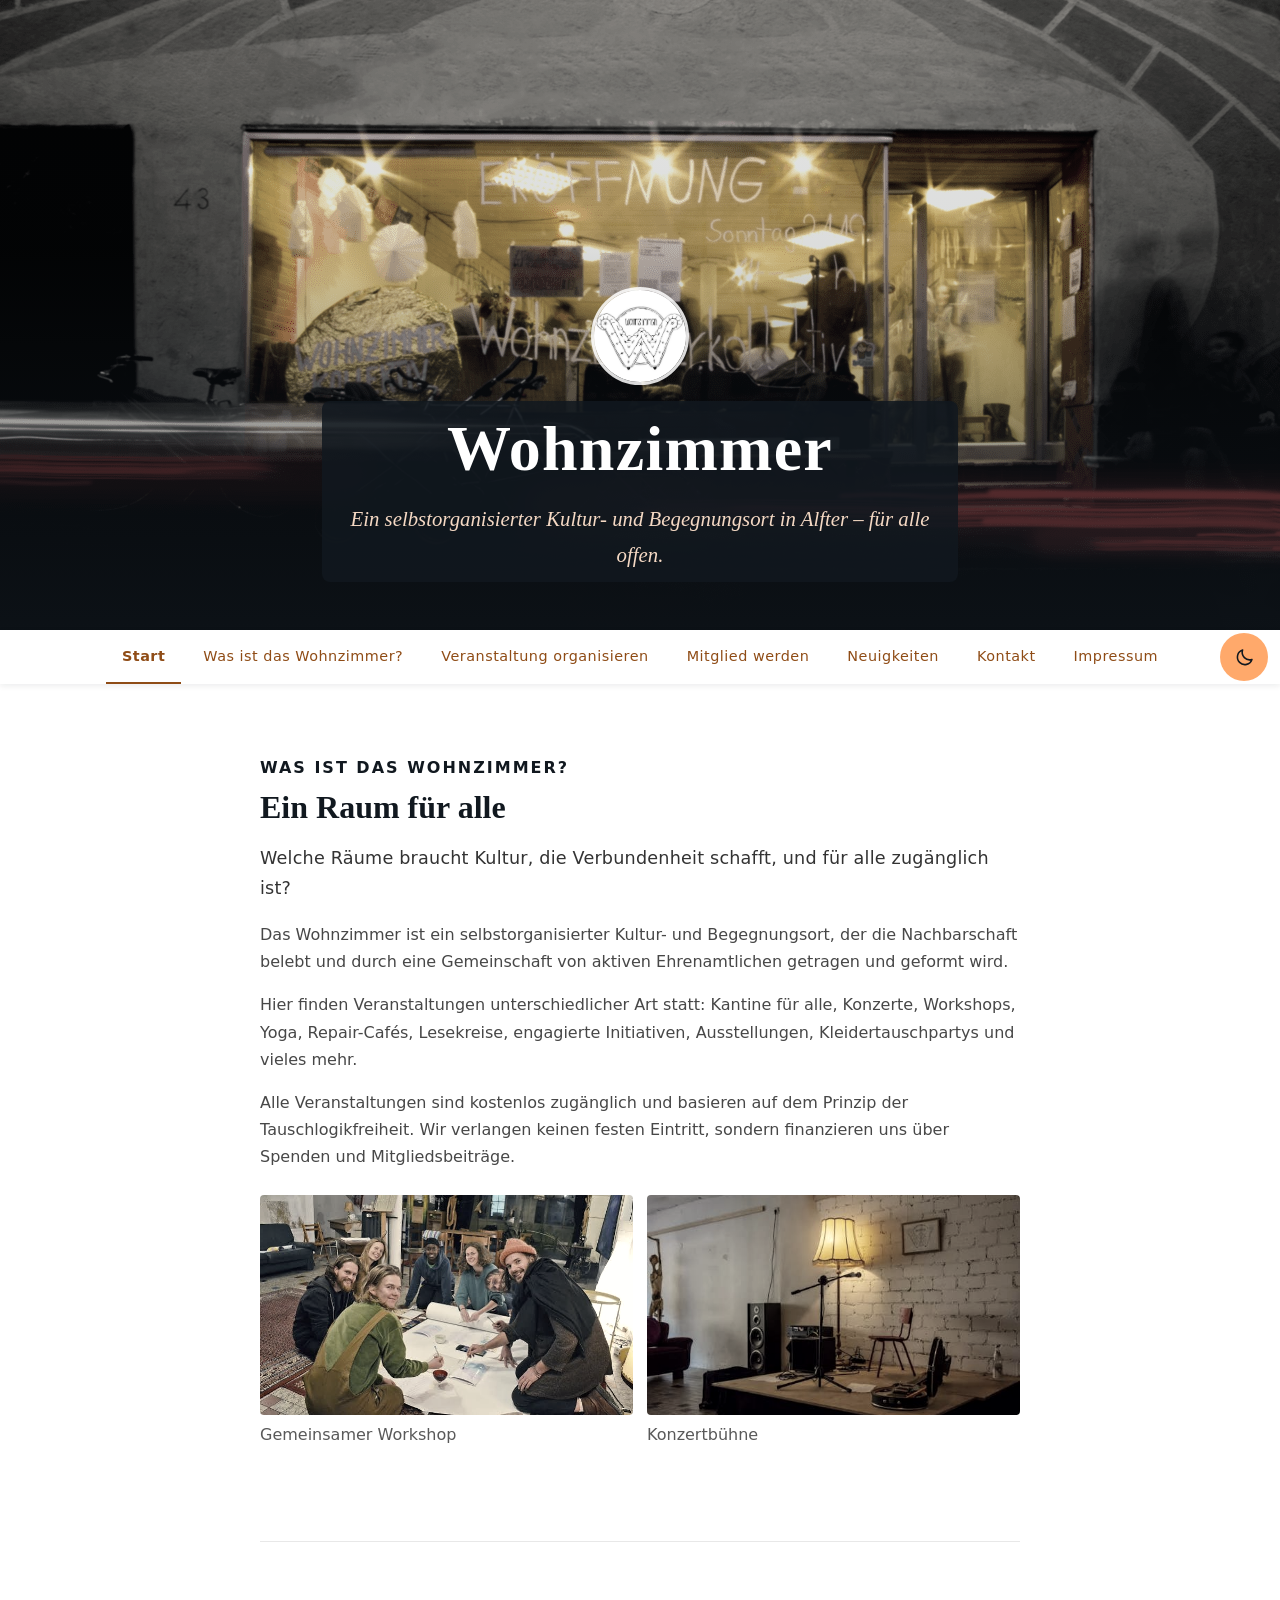
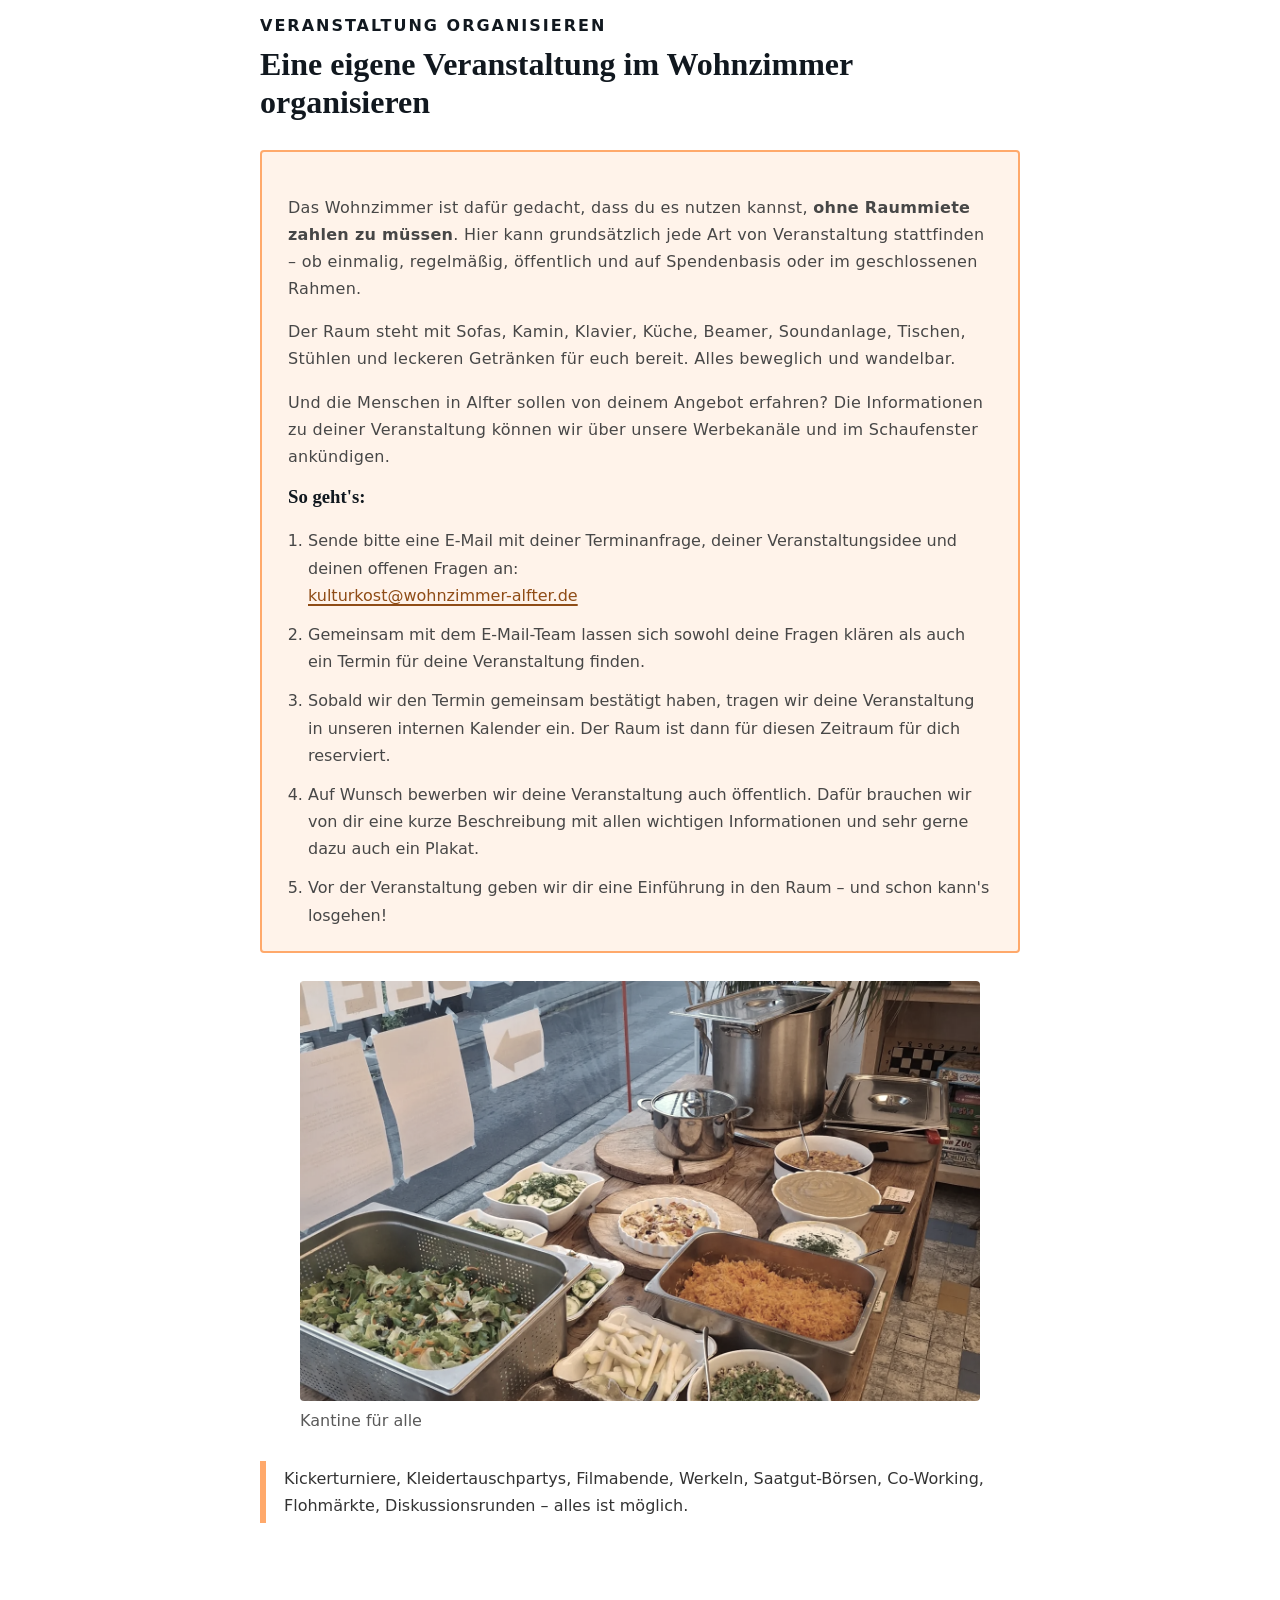
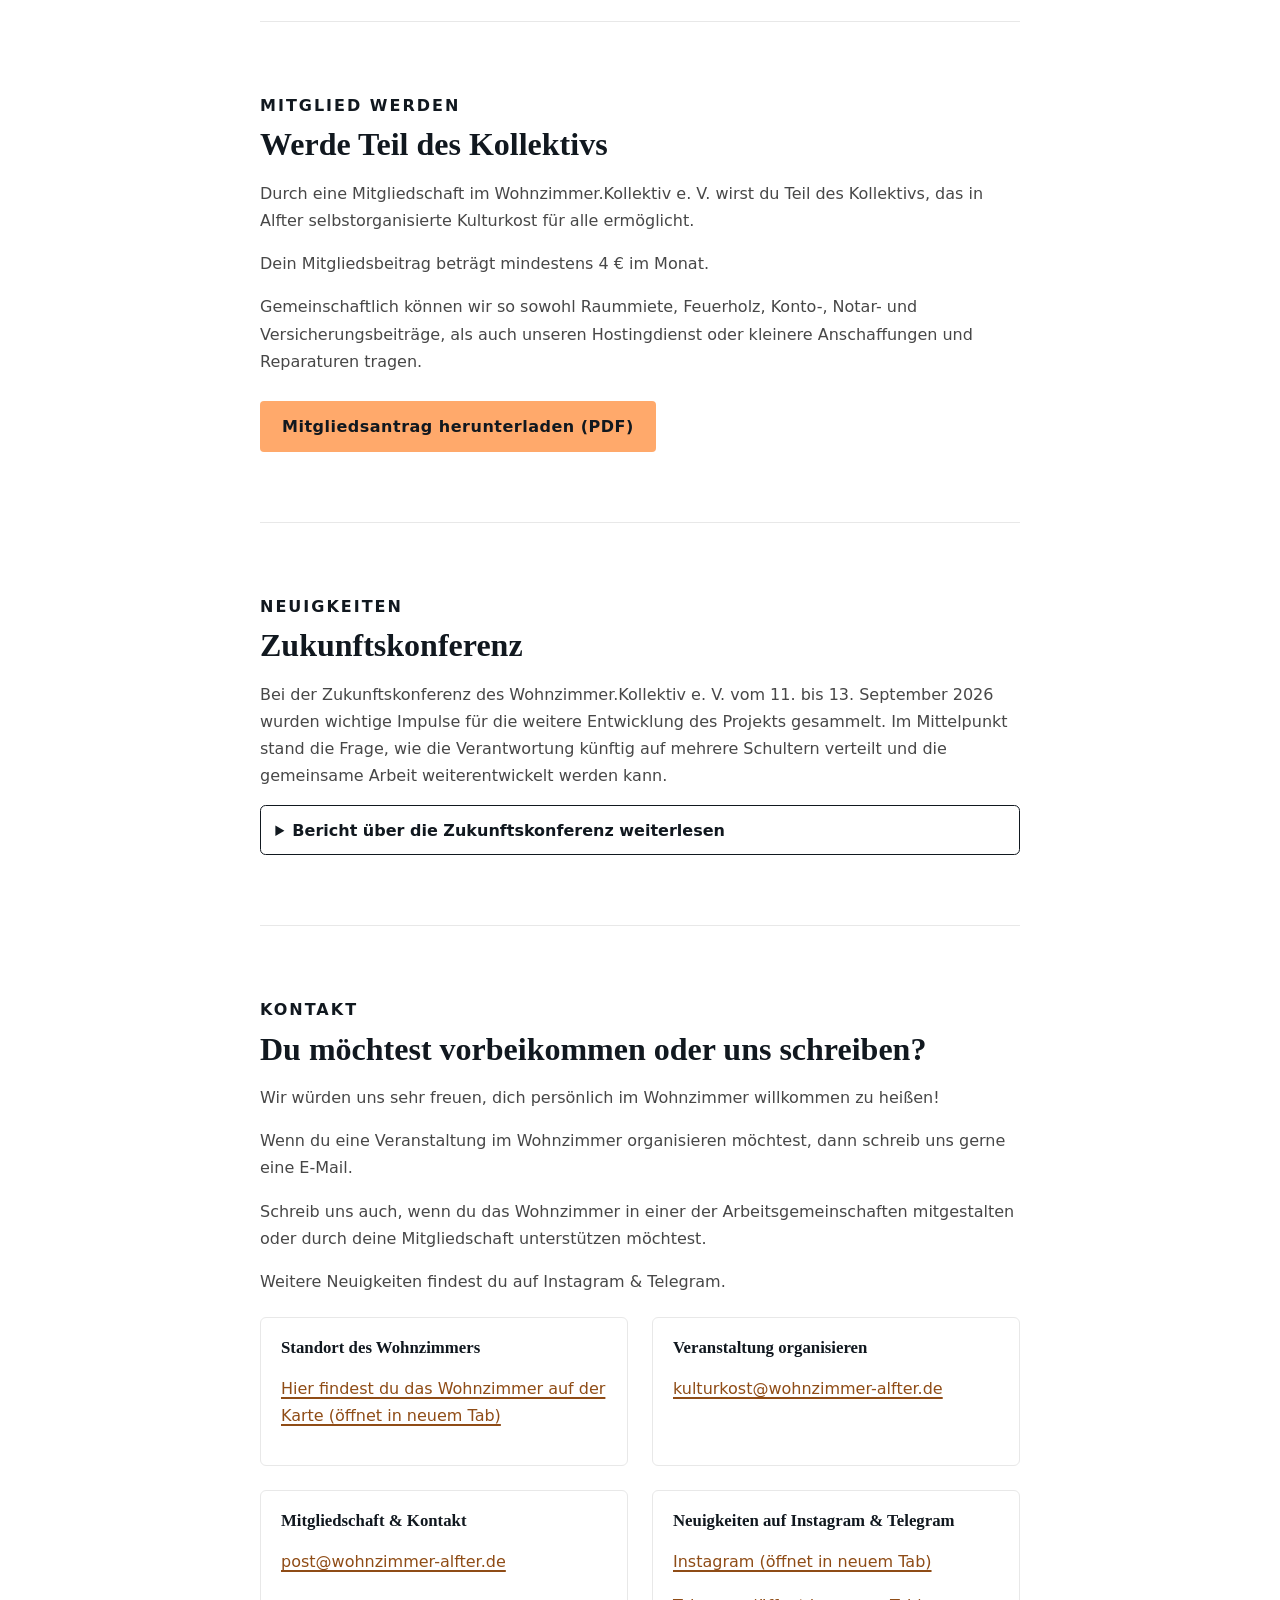
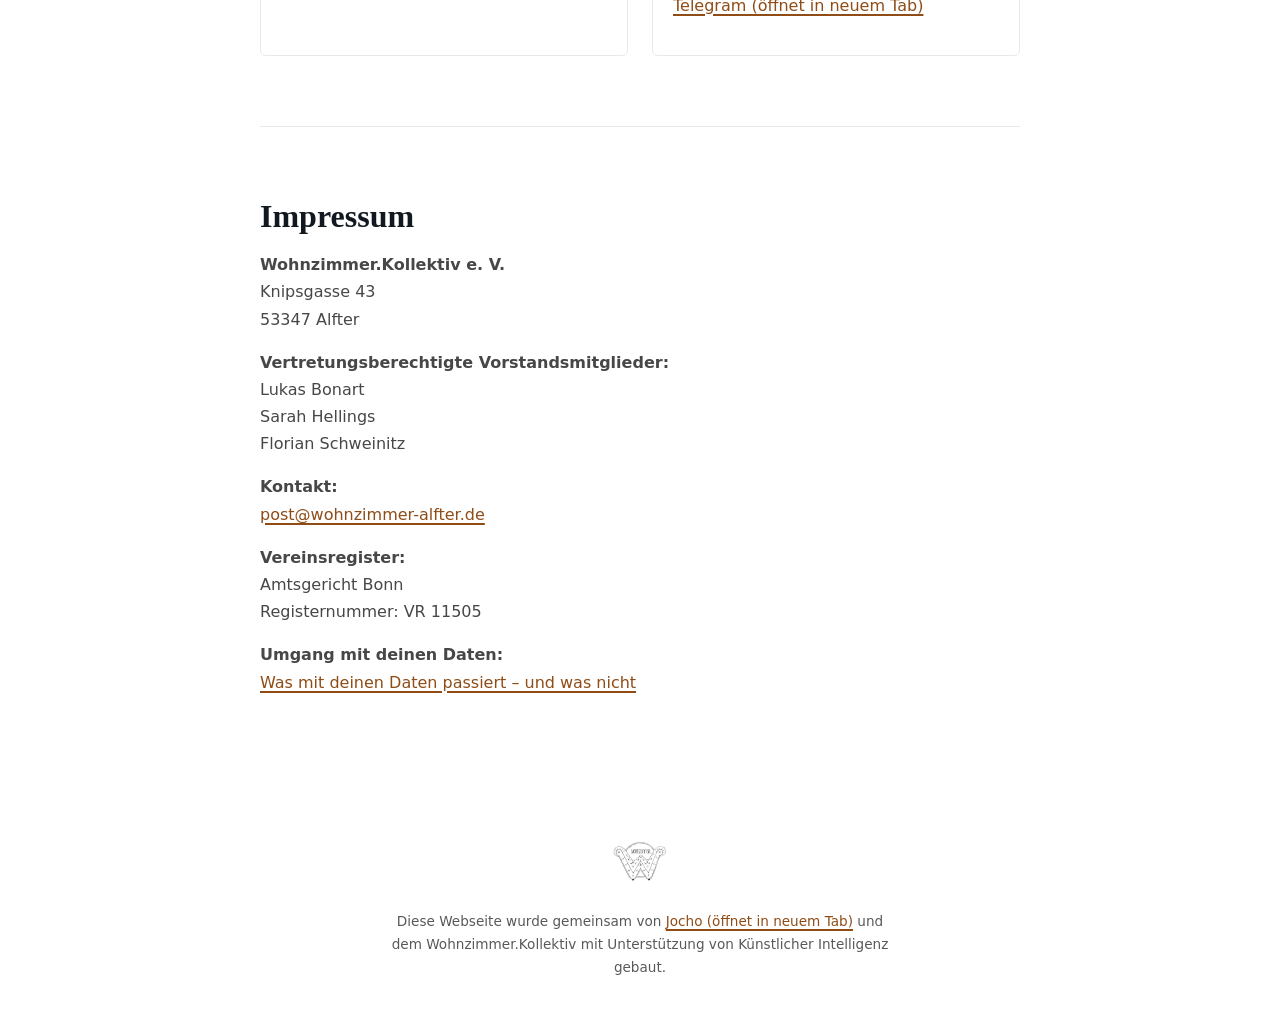
==== index.html @ 2277b7b3 "docs(web): Impressum-Linktext zur Datenseite gekürzt" ====
<!DOCTYPE html>
<html lang="de">
<head>
<meta charset="UTF-8">
<meta name="viewport" content="width=device-width, initial-scale=1.0">
<meta name="color-scheme" content="light dark">
<script>document.documentElement.classList.add("js");</script>
<script>
(function () {
  try {
    var theme = sessionStorage.getItem("theme");
    if (theme === "light" || theme === "dark") {
      document.documentElement.setAttribute("data-theme", theme);
    }
  } catch (e) {
    /* Ohne Speicherzugriff gilt das Systemtheme, wie bisher. */
  }
})();
</script>
<meta name="referrer" content="no-referrer">
<meta name="description" content="Wohnzimmer Alfter – ein selbstorganisierter Kultur- und Begegnungsort für alle.">
<title>Wohnzimmer Alfter</title>

<link rel="stylesheet" href="assets/style.css">

<link
  rel="icon"
  type="image/jpeg"
  href="assets/wohnzimmer-logo.jpg"
>
</head>

<body>

<a class="skip-link" href="#inhalt">Zum Inhalt springen</a>

<header class="hero" id="start">
<img src="assets/wohnzimmer-eingang.png" alt="Der Eingang des Wohnzimmers in Alfter" fetchpriority="high">
<div class="veil"></div>
<div class="inner">
<img class="logo" src="assets/wohnzimmer-logo.jpg" alt="Wohnzimmer Logo" width="447" height="447">
<div class="hero-copy">
  <h1>Wohnzimmer</h1>
  <p class="tag">Ein selbstorganisierter Kultur- und Begegnungsort in Alfter – für alle offen.</p>
</div>
</div>
</header>

<nav aria-label="Navigation">
  <button
    class="nav-toggle"
    type="button"
    popovertarget="nav-list"
    popovertargetaction="toggle"
    aria-expanded="false"
    aria-controls="nav-list"
    aria-label="Menü öffnen"
  >
    <span class="bar"></span>
    <span class="bar"></span>
    <span class="bar"></span>
  </button>

<ul id="nav-list" popover>
  <li><a class="nav" href="#start">Start</a></li>
  <li><a class="nav" href="#wohnzimmer">Was ist das Wohnzimmer?</a></li>
  <li><a class="nav" href="#veranstaltung-organisieren">Veranstaltung organisieren</a></li>
  <li><a class="nav" href="#mitglied">Mitglied werden</a></li>
  <li><a class="nav" href="#neuigkeiten">Neuigkeiten</a></li>
  <li><a class="nav" href="#kontakt">Kontakt</a></li>
  <li><a class="nav" href="#impressum">Impressum</a></li>
</ul>

<button
  class="theme-toggle"
  type="button"
  aria-label="Farbschema wechseln"
  title="Farbschema wechseln"
>
  <svg class="theme-icon theme-icon-sun" viewBox="0 0 24 24" aria-hidden="true">
    <circle cx="12" cy="12" r="4"></circle>
    <path d="M12 2v2m0 16v2M4.93 4.93l1.42 1.42m11.3 11.3 1.42 1.42M2 12h2m16 0h2M4.93 19.07l1.42-1.42m11.3-11.3 1.42-1.42"></path>
  </svg>
  <svg class="theme-icon theme-icon-moon" viewBox="0 0 24 24" aria-hidden="true">
    <path d="M20.5 14.2A8.5 8.5 0 0 1 9.8 3.5 8.5 8.5 0 1 0 20.5 14.2Z"></path>
  </svg>
</button>
</nav>

<main id="inhalt" tabindex="-1">

<section id="wohnzimmer">
<p class="kicker">Was ist das Wohnzimmer?</p>
<h2>Ein Raum für alle</h2>
<p class="lede">Welche Räume braucht Kultur, die Verbundenheit schafft, und für alle zugänglich ist?</p>
<p>Das Wohnzimmer ist ein selbstorganisierter Kultur- und Begegnungsort, der die Nachbarschaft belebt und durch eine Gemeinschaft von aktiven Ehrenamtlichen getragen und geformt wird.</p>
<p>Hier finden Veranstaltungen unterschiedlicher Art statt: Kantine für alle, Konzerte, Workshops, Yoga, Repair-Cafés, Lesekreise, engagierte Initiativen, Ausstellungen, Kleidertauschpartys und vieles mehr.</p>
<p>Alle Veranstaltungen sind kostenlos zugänglich und basieren auf dem Prinzip der Tauschlogikfreiheit. Wir verlangen keinen festen Eintritt, sondern finanzieren uns über Spenden und Mitgliedsbeiträge.</p>

<div class="gallery">
<figure><img src="assets/wohnzimmer-gemeinsamer-workshop.jpg" alt="Gemeinsamer Workshop im Wohnzimmer" loading="lazy" width="738" height="414"><figcaption>Gemeinsamer Workshop</figcaption></figure>
<figure><img src="assets/wohnzimmer-konzertbuehne.jpg" alt="Konzertbühne im Wohnzimmer" loading="lazy" width="539" height="371"><figcaption>Konzertbühne</figcaption></figure>
</div>
</section>

<section id="veranstaltung-organisieren">
  <p class="kicker">Veranstaltung organisieren</p>
  <h2>Eine eigene Veranstaltung im Wohnzimmer organisieren</h2>

  <div class="panel">
    <p>Das Wohnzimmer ist dafür gedacht, dass du es nutzen kannst, <strong>ohne Raummiete zahlen zu müssen</strong>. Hier kann grundsätzlich jede Art von Veranstaltung stattfinden – ob einmalig, regelmäßig, öffentlich und auf Spendenbasis oder im geschlossenen Rahmen.</p>
    <p>Der Raum steht mit Sofas, Kamin, Klavier, Küche, Beamer, Soundanlage, Tischen, Stühlen und leckeren Getränken für euch bereit. Alles beweglich und wandelbar.</p>
    <p>Und die Menschen in Alfter sollen von deinem Angebot erfahren? Die Informationen zu deiner Veranstaltung können wir über unsere Werbekanäle und im Schaufenster ankündigen.</p>

    <h3>So geht's:</h3>
    <ol class="steps">
      <li>Sende bitte eine E-Mail mit deiner Terminanfrage, deiner Veranstaltungs­idee und deinen offenen Fragen an:<br>
        <a href="mailto:kulturkost&#64;wohnzimmer&#45;alfter&#46;de">kulturkost@wohnzimmer-alfter.de</a>
      </li>
      <li>Gemeinsam mit dem E-Mail-Team lassen sich sowohl deine Fragen klären als auch ein Termin für deine Veranstaltung finden.</li>
      <li>Sobald wir den Termin gemeinsam bestätigt haben, tragen wir deine Veranstaltung in unseren internen Kalender ein. Der Raum ist dann für diesen Zeitraum für dich reserviert.</li>
      <li>Auf Wunsch bewerben wir deine Veranstaltung auch öffentlich. Dafür brauchen wir von dir eine kurze Beschreibung mit allen wichtigen Informationen und sehr gerne dazu auch ein Plakat.</li>
      <li>Vor der Veranstaltung geben wir dir eine Einführung in den Raum – und schon kann's losgehen!</li>
    </ol>
  </div>

  <figure class="wide">
    <img src="assets/wohnzimmer-image-essen.webp" alt="Gemeinsames Essen im Wohnzimmer" loading="lazy" width="1440" height="1440">
    <figcaption>Kantine für alle</figcaption>
  </figure>

  <p class="callout">Kickerturniere, Kleidertauschpartys, Filmabende, Werkeln, Saatgut-Börsen, Co-Working, Flohmärkte, Diskussionsrunden – alles ist möglich.</p>
</section>

<section id="mitglied">
  <p class="kicker">Mitglied werden</p>
  <h2>Werde Teil des Kollektivs</h2>
  <p>
    Durch eine Mitgliedschaft im Wohnzimmer.Kollektiv e. V. wirst du Teil des Kollektivs, das in Alfter
    selbstorganisierte Kulturkost für alle ermöglicht.
  </p>
  <p>
    Dein Mitgliedsbeitrag beträgt mindestens 4&nbsp;€ im Monat.
  </p>
  <p>
    Gemeinschaftlich können wir so sowohl Raummiete, Feuerholz, Konto-, Notar- und Versicherungsbeiträge, als auch unseren Hostingdienst oder kleinere Anschaffungen und Reparaturen tragen.
  </p>
  <a class="cta" href="assets/WohnzimmerKollektiv-Mitgliedsantrag.pdf" download>
    Mitgliedsantrag herunterladen (PDF)
  </a>
</section>

<section id="neuigkeiten">
  <p class="kicker">Neuigkeiten</p>

  <article class="news-item">
    <h2>Zukunftskonferenz</h2>

    <p>
      Bei der Zukunftskonferenz des Wohnzimmer.Kollektiv e. V. vom
      11. bis 13. September 2026 wurden wichtige Impulse
      für die weitere Entwicklung des Projekts gesammelt. Im Mittelpunkt
      stand die Frage, wie die Verantwortung künftig auf mehrere Schultern
      verteilt und die gemeinsame Arbeit weiterentwickelt werden kann.
    </p>

    <details>
      <summary>Bericht über die Zukunftskonferenz weiterlesen</summary>

      <p>
        Eine mögliche Struktur ist die Gründung verschiedener Arbeitsgruppen
        (AGs), die sich jeweils mit unterschiedlichen Themenbereichen
        beschäftigen. Im Gespräch waren unter anderem:
      </p>

      <ul>
        <li>Kulturangebote</li>
        <li>Begegnungsbrunch</li>
        <li>Finanzen</li>
        <li>E-Mail-Kommunikation</li>
        <li>Öffentlichkeitsarbeit</li>
        <li>Raumpflege</li>
        <li>Kooperationen und Verbündete, etwa mit der Solidarischen Landwirtschaft oder dem Freiraum</li>
        <li>Mitgliedschaften</li>
        <li>Vorstandsstruktur und mögliche Vorstandsreform</li>
      </ul>

      <p>
        Auch zum Thema Mitgliedschaften wurden erste Überlegungen angestellt.
        Neben der formalen Mitgliedschaft könnte beispielsweise eine
        Tagesmitgliedschaft ermöglicht werden. Dadurch könnten mehr Menschen
        an den Angeboten der Kantine teilnehmen und zugleich die rechtlichen
        Rahmenbedingungen berücksichtigt werden.
      </p>

      <p>
        Die Kantine kann künftig als zentraler Treffpunkt und verbindendes
        Element der verschiedenen AGs dienen. Sie bietet Raum für informellen
        Austausch, die Weitergabe aktueller Informationen sowie die Sammlung
        und gemeinsame Besprechung neuer Themen und Ideen. Denkbar ist
        außerdem ein kurzer Informationsblock zu Beginn jeder Kantine, in
        dem die AGs vorgestellt und neue Mitglieder sowie Interessierte über
        ihre Arbeit informiert werden.
      </p>

      <p>
        Als erste Schritte zur Weiterentwicklung der Kantine sind vorgesehen:
      </p>

      <ol>
        <li>Die rechtlichen Rahmenbedingungen und die praktische Umsetzung werden mit einer fachkundigen Person besprochen.</li>
        <li>Es wird ein Gespräch mit dem Bürgermeister geführt, der Unterstützung angeboten hat.</li>
      </ol>

      <p>
        Weitere Ideen für Veranstaltungen sind unter anderem ein
        Großeltern-Enkel-Café und ein Kleidertausch.
      </p>

      <p>
        Wer sich künftig wieder oder weiterhin im Wohnzimmer engagieren und
        Verantwortung übernehmen möchte, ist herzlich eingeladen, sich
        einzubringen. Gesucht werden Menschen für unterschiedliche Aufgaben
        und Themenbereiche – sowohl für kleine als auch für größere
        Verantwortungsbereiche.
      </p>
    </details>
  </article>
</section>

<section id="kontakt">
<p class="kicker">Kontakt</p>
<h2>Du möchtest vorbeikommen oder uns schreiben?</h2>
<p>Wir würden uns sehr freuen, dich persönlich im Wohnzimmer willkommen zu heißen!</p>
<p>Wenn du eine Veranstaltung im Wohnzimmer organisieren möchtest, dann schreib uns gerne eine E‑Mail.</p>
<p>Schreib uns auch, wenn du das Wohnzimmer in einer der Arbeitsgemeinschaften mitgestalten oder durch deine Mitgliedschaft unterstützen möchtest.</p>
<p>Weitere Neuigkeiten findest du auf Instagram &amp; Telegram.</p>

<div class="contact-grid">

<div class="contact-block">
  <h3>Standort des Wohnzimmers</h3>
  <p>
    <a
      href="https://osm.org/go/0GCuyru9s?m=&node=14337102238"
      target="_blank"
      rel="noopener noreferrer"
    >Hier findest du das Wohnzimmer auf der Karte (öffnet in neuem Tab)</a>
  </p>
</div>

<div class="contact-block">
  <h3>Veranstaltung organisieren</h3>
  <p><a href="mailto:kulturkost&#64;wohnzimmer&#45;alfter&#46;de">kulturkost@wohnzimmer-alfter.de</a></p>
</div>

<div class="contact-block">
  <h3>Mitgliedschaft &amp; Kontakt</h3>
  <p><a href="mailto:post&#64;wohnzimmer&#45;alfter&#46;de">post@wohnzimmer-alfter.de</a></p>
</div>

<div class="contact-block">
  <h3>Neuigkeiten auf Instagram &amp; Telegram</h3>
  <p>
    <a
      href="https://www.instagram.com/wohnzimmer_alfter"
      target="_blank"
      rel="noopener noreferrer"
    >Instagram (öffnet in neuem Tab)</a>
  </p>
  <p>
    <a
      href="https://t.me/wohnzimmer_alfter"
      target="_blank"
      rel="noopener noreferrer"
    >Telegram (öffnet in neuem Tab)</a>
  </p>
</div>
</div>

</section>

<section id="impressum">
  <h2>Impressum</h2>

  <p>
    <strong>Wohnzimmer.Kollektiv e. V.</strong><br>
    Knipsgasse 43<br>
    53347 Alfter
  </p>

  <p>
    <strong>Vertretungsberechtigte Vorstandsmitglieder:</strong><br>
    Lukas Bonart<br>
    Sarah Hellings<br>
    Florian Schweinitz
  </p>

  <p>
    <strong>Kontakt:</strong><br>
    <a href="mailto:post&#64;wohnzimmer&#45;alfter&#46;de">post@wohnzimmer-alfter.de</a>
  </p>

  <p>
    <strong>Vereinsregister:</strong><br>
    Amtsgericht Bonn<br>
    Registernummer: VR 11505
  </p>

<p>
  <strong>Umgang mit deinen Daten:</strong><br>
  <a href="/umgang-mit-daten.html">Was mit deinen Daten passiert – und was nicht</a>
</p>

</section>

</main>

<footer class="site-footer">
  <img
    src="assets/wohnzimmer-logo.jpg"
    alt="Logo des Wohnzimmers Alfter"
    width="447"
    height="447"
    loading="lazy"
  >
  <p class="footer-credit">
    Diese Webseite wurde gemeinsam von
    <a
      href="https://jocho.de"
      target="_blank"
      rel="noopener noreferrer"
    >Jocho (öffnet in neuem Tab)</a>
    und dem Wohnzimmer.Kollektiv mit Unterstützung von Künstlicher Intelligenz gebaut.
  </p>
</footer>

<script>
document.addEventListener("DOMContentLoaded", () => {
  const links = document.querySelectorAll(".nav");
  const nav = document.querySelector("nav");
  const menu = document.getElementById("nav-list");
  const toggle = document.querySelector(".nav-toggle");

  // Gleiche Erkennung wie im CSS (@supports selector(:popover-open)):
  // Nur dann übernimmt die Popover-API das Öffnen und Schließen.
  const usesPopover =
    typeof CSS !== "undefined" &&
    CSS.supports("selector(:popover-open)");

  let menuScrollTimer = null;

  const setActiveLink = (activeLink) => {
    links.forEach((link) => {
      const isActive = link === activeLink;

      link.classList.toggle("active", isActive);

      if (isActive) {
        link.setAttribute("aria-current", "location");
      } else {
        link.removeAttribute("aria-current");
      }
    });
  };

  const updateActiveLink = () => {
    if (!links.length) return;

    const scrollPos = window.scrollY;
    const scrollHeight = document.documentElement.scrollHeight;
    const isAtBottom =
      window.innerHeight + window.scrollY >= scrollHeight - 50;

    let activeLink = links[0];

    for (let i = links.length - 1; i >= 0; i--) {
      const target = document.querySelector(
        links[i].getAttribute("href")
      );

      if (target && scrollPos >= target.offsetTop - 80) {
        activeLink = links[i];
        break;
      }
    }

    if (isAtBottom) {
      activeLink = links[links.length - 1];
    }

    setActiveLink(activeLink);
  };

  updateActiveLink();

  // ---------- Menü-Steuerung ----------

  const setToggleState = (isOpen) => {
    const label = isOpen ? "Menü schließen" : "Menü öffnen";

    toggle.setAttribute("aria-expanded", String(isOpen));
    toggle.setAttribute("aria-label", label);
  };

  const isMenuOpen = () => {
    if (usesPopover) {
      return menu.matches(":popover-open");
    }

    return menu.classList.contains("open");
  };

  const openMenu = () => {
    if (usesPopover) {
      // Das Popover liegt im Top Layer und kennt die Position der
      // Navigationsleiste nicht. Vor dem Öffnen wird deshalb
      // gemessen, wo die Leiste sich gerade befindet, und das
      // Menü direkt darunter platziert. Ganz oben auf der Seite
      // klebt die Leiste noch nicht am Bildschirmrand, sondern
      // steht weiter unten – das Menü öffnet sich dann eben
      // dort, direkt unter der sichtbaren Leiste. Ohne JS gilt
      // die feste CSS-Position (top: 64px).
      const navBottom = nav.getBoundingClientRect().bottom;
      const topPx = Math.max(0, navBottom);

      menu.style.top = `${topPx}px`;
      menu.style.maxHeight = `${Math.max(0, window.innerHeight - topPx)}px`;

      // Öffnen und Schließen (Light dismiss, Escape) macht der Browser.
      menu.showPopover();
      setToggleState(true);
      return;
    }

    nav.classList.add("open");
    menu.classList.add("open");

    const viewportHeight =
      window.visualViewport?.height ?? window.innerHeight;
    const navRect = nav.getBoundingClientRect();
    const spaceAbove = navRect.top;
    const spaceBelow = viewportHeight - navRect.bottom;
    const openUp = spaceAbove > spaceBelow;

    menu.classList.toggle("open-up", openUp);

    const availableHeight = Math.max(
      0,
      openUp ? spaceAbove : spaceBelow
    );
    menu.style.maxHeight = `${availableHeight}px`;

    setToggleState(true);
  };

  const closeMenu = () => {
    if (usesPopover) {
      menu.hidePopover();
      setToggleState(false);
      return;
    }

    nav.classList.remove("open");
    menu.classList.remove("open", "open-up");
    menu.style.removeProperty("max-height");

    setToggleState(false);
  };

  if (usesPopover) {
    // Der Browser öffnet das Menü von selbst (über popovertarget) –
    // unser Code wird dabei nicht aufgerufen. Deshalb messen wir hier
    // beim Klick, wo die Menüleiste gerade auf dem Bildschirm liegt,
    // und schieben das Menü direkt darunter. So erscheint es an der
    // richtigen Stelle, auch wenn die Seite gerade oben steht.
    toggle.addEventListener("click", () => {
      const navBottom = nav.getBoundingClientRect().bottom;
      const topPx = Math.max(0, navBottom);

      menu.style.top = `${topPx}px`;
      menu.style.maxHeight = `${Math.max(0, window.innerHeight - topPx)}px`;
    });

    // Der Browser meldet jedes Öffnen und Schließen des Menüs hier –
    // auch wenn es durch Klick außerhalb oder die Escape-Taste
    // geschlossen wurde. Wir nutzen das, um den Burger-Button auf den
    // neuen Zustand zu setzen: den Hinweistext („Menü öffnen" /
    // „Menü schließen") für Screenreader und die Animation, bei der
    // die drei Striche zu einem Kreuz werden.
    menu.addEventListener("toggle", (event) => {
      const isOpen = event.newState === "open";

      setToggleState(isOpen);
      nav.classList.toggle("open", isOpen);
    });
  } else {

    // Schließen per Escape (der Browser macht das bei Popovers von
    // selbst, hier nur für den Fallback).
    document.addEventListener("keydown", (e) => {
      if (e.key === "Escape" && isMenuOpen()) {
        closeMenu();
        toggle.focus();
      }
    });

    // Schließen bei Klick außerhalb der Navigation (bei Popovers
    // erledigt das der native Light dismiss).
    document.addEventListener("click", (e) => {
      if (!e.target.closest("nav")) closeMenu();
    });
  }

  // ---------- Scrollspy & Menü bei Scroll schließen ----------

  links.forEach((link) => {
    link.addEventListener("click", (e) => {
      e.preventDefault();
      closeMenu();

      if (menuScrollTimer !== null) {
        clearTimeout(menuScrollTimer);
      }

      menuScrollTimer = setTimeout(() => {
        menuScrollTimer = null;
      }, 666);

      setActiveLink(link);

      history.pushState(null, "", link.getAttribute("href"));

      const navTarget = document.querySelector(link.getAttribute("href"));
      if (!navTarget) return;

      const focusTarget = navTarget.querySelector("h1, h2") || navTarget;
      focusTarget.setAttribute("tabindex", "-1");
      navTarget.scrollIntoView();
      focusTarget.focus({ preventScroll: true });
    });
  });

  window.addEventListener("scroll", () => {
    if (isMenuOpen()) {
      closeMenu();
    }

    if (menuScrollTimer !== null) return;

    updateActiveLink();
  });
});
</script>

<script>
const themeToggle = document.querySelector(".theme-toggle");
const root = document.documentElement;
const systemDark = window.matchMedia("(prefers-color-scheme: dark)");

function currentTheme() {
  return root.dataset.theme || (systemDark.matches ? "dark" : "light");
}

function updateThemeLabel() {
  const label = currentTheme() === "dark"
    ? "Hellen Modus aktivieren"
    : "Dunklen Modus aktivieren";
  themeToggle.setAttribute("aria-label", label);
  themeToggle.title = label;
}

updateThemeLabel();

themeToggle.addEventListener("click", () => {
  const next = currentTheme() === "dark" ? "light" : "dark";
  root.dataset.theme = next;
try {
  sessionStorage.setItem("theme", next);
} catch (e) {
  /* Wenn der Speicherzugriff verweigert wird (z. B. wenn in den
     Browser-Einstellungen das Speichern von Daten deaktiviert ist),
     funktioniert das Umschalten trotzdem; die Wahl bleibt dann nur
     bis zum nächsten Neuladen erhalten. Das ist gewollt, daher ist
     hier keine weitere Fehlerbehandlung nötig. */
}
  updateThemeLabel();
});

systemDark.addEventListener("change", () => {
  if (!root.dataset.theme) updateThemeLabel();
});
</script>
  
</body>
</html>
---- assets/style.css ----
:root {
  color-scheme: light dark;

  --color-text:          light-dark(#474747, #f2f2f2);
  --color-heading:       light-dark(#11181F, #ffffff);
  --color-link:          light-dark(#8f4c16, #ffd19e);
  --color-cta-text:      #11181F;
  --color-text-strong:   light-dark(#333333, #ffffff);
  --color-text-muted:    light-dark(#595959, #d0d0d0);
  --color-background:    light-dark(#ffffff, #101010);
  --color-surface-soft:  light-dark(#fff3ea, #191919);
  --color-border:        light-dark(#e8e8e8, #767676);
  --color-border-mobile: light-dark(#f0f0f0, #767676);
  --color-accent:        light-dark(#ffa96b, #ffb477);
  --color-accent-hover:  light-dark(#ff9b4d, #ffc890);
  --color-link-hover:    light-dark(#8f4c16, #ffe0bd);
  --nav-height: 56px;
}

:root[data-theme="light"] { color-scheme: light; }
:root[data-theme="dark"]  { color-scheme: dark; }

body {
  font-family: system-ui, -apple-system, "Segoe UI", Roboto, Helvetica, Arial, sans-serif;
  line-height: 1.7;
  margin: 0;
  color: var(--color-text);
  background: var(--color-background);
  text-align: start;
}

.skip-link {
  position: absolute;
  inset-block-start: 12px;
  inset-inline-start: 12px;
  z-index: 100;
  padding-block: 10px;
  padding-inline: 16px;
  background: var(--color-background);
  color: var(--color-text);
  border-radius: 0 0 6px 0;
  font-size: 1rem;
  transform: translateY(-200%);
}

.skip-link:focus {
  transform: none;
}

h1,h2,h3,h4{font-family:Georgia,"Times New Roman",serif;color:var(--color-heading);line-height:1.2;font-weight:600;}
header.hero{position:relative;min-height:70vh;display:flex;flex-direction:column;justify-content:flex-end;align-items:center;text-align:center;color:#fff;overflow:hidden;}
header.hero img{position:absolute;inset:0;width:100%;height:100%;object-fit:cover;filter:saturate(.5) contrast(1.02) sepia(.15);}
header.hero .veil{position:absolute;inset:0;background:linear-gradient(to top,rgba(17,24,31,.72),rgba(17,24,31,.15) 60%,rgba(17,24,31,.1));}

header.hero .inner {
  position: relative;
  z-index: 2;
  padding-block: 60px 48px;
  padding-inline: 20px;
  display: flex;
  flex-direction: column;
  align-items: center;
  gap: 16px;
}

header.hero .logo{position:relative;width:92px;height:92px;object-fit:cover;border-radius:50%;border:3px solid rgba(255,255,255,.85);filter:none;}
header.hero h1{font-size:clamp(2.4rem,7vw,4rem);letter-spacing:.02em;color:#fff;margin:0;}
header.hero p.tag {
  font-family: Georgia, serif;
  font-style: italic;
  font-size: clamp(1rem, 2.5vw, 1.3rem);
  color: #f5d9c4;
  margin-block: 14px 0;
  margin-inline: auto;
  max-width: 600px;
}

nav {
  position: sticky;
  top: 0;
  z-index: 20;
  background: var(--color-background);
  box-shadow: 0 2px 6px rgba(17, 24, 31, .08);
}

nav ul {
  list-style: none;
  margin: 0;
  padding: 0;
  display: flex;
  justify-content: center;
  flex-wrap: wrap;
  column-gap: 6px;
}

@media (min-width: 641px) {
  nav ul[popover] {
    position: static;
    inset: auto;
    width: auto;
    margin: 0;
    border: 0;
    padding: 0;
    overflow: visible;
    background: transparent;
    color: inherit;
  }
}

nav li {
  margin: 0;
}

nav a {
  display: block;
  padding-block: 14px;
  padding-inline: 16px;
  color: var(--color-link);
  text-decoration: none;
  font-size: .9rem;
  letter-spacing: .5px;
  border-block-end: 2px solid transparent;
}
  
nav a:hover {
  color: var(--color-link-hover);
  border-block-end-color: var(--color-link-hover);
}

nav a.active {
  border-block-end-color: var(--color-link-hover);
  font-weight: 600;
}

html:not(.js) .theme-toggle { display: none; }

.theme-toggle {
  position: absolute;
  top: 50%;
  right: 12px;
  transform: translateY(-50%);
  display: grid;
  place-items: center;
  width: 48px;
  height: 48px;
  padding: 0;
  border: 0;
  border-radius: 50%;
  background: var(--color-accent);
  color: var(--color-cta-text);
  cursor: pointer;
}

.theme-icon {
  width: 21px;
  height: 21px;
  fill: none;
  stroke: currentColor;
  stroke-width: 1.8;
  stroke-linecap: round;
  stroke-linejoin: round;
}

.theme-icon-sun {
  display: none;
}

.theme-icon-moon {
  display: block;
}

:root[data-theme="dark"] {
  .theme-icon-sun {
    display: block;
  }
  .theme-icon-moon {
    display: none;
  }
}

@media (prefers-color-scheme: dark) {
  :root:not([data-theme]) {
    .theme-icon-sun {
      display: block;
    }
    .theme-icon-moon {
      display: none;
    }
  }
}

main {
  max-width: 760px;
  margin-block: 0;
  margin-inline: auto;
  padding-inline: 20px;
}

section {
  padding-block: 70px;
  scroll-margin-top: var(--nav-height);
  border-block-end: 1px solid var(--color-border);
}

section:last-of-type {
  border-block-end: none;
}

section h2 {
  font-size: clamp(1.6rem, 3.5vw, 2rem);
  margin-block: 0 8px;
}

section .kicker {
  text-transform: uppercase;
  letter-spacing: 2px;
  font-size: 1rem;
  color: var(--color-heading);
  font-weight: 600;
  margin-block: 0 6px;
}

#neuigkeiten .news-item + .news-item {
  margin-block-start: 2rem;
}

#neuigkeiten details > summary {
  max-width: 100%;
  padding: 0.65rem 0.9rem;
  border: 1px solid var(--color-heading);
  border-radius: 0.35rem;
  color: var(--color-heading);
  font-weight: 600;
  cursor: pointer;
}

#neuigkeiten details > summary:hover {
  color: var(--color-link-hover);
  border-color: var(--color-link-hover);
}

#neuigkeiten details[open] > summary {
  margin-block-end: 0.75rem;
}

section .lede{font-size:1.1rem;color:var(--color-text-strong);letter-spacing:.2px;}

.panel {
  background: var(--color-surface-soft);
  border: 2px solid var(--color-accent);
  border-radius: 4px;
  padding-block: 26px 6px;
  padding-inline: 26px;
  margin-block: 28px;
}

.panel h3 {
  margin-block-start: 0;
}

.panel p{letter-spacing:.3px;}

.callout {
  border-inline-start: 6px solid var(--color-accent);
  padding-block: 4px;
  padding-inline: 18px;
  margin-block: 28px;
  color: var(--color-text-strong);
}

.callout p{font-family:Georgia,serif;font-style:italic;font-size:1.15rem;line-height:1.6;margin:0;}

figure {
  margin-block: 26px;
}

figure img{width:100%;height:auto;display:block;border-radius:4px;filter:saturate(.55) contrast(1.02) sepia(.14);}
figure.wide img{max-height:420px;object-fit:cover;}

figcaption {
  font-size: 1rem;
  color: var(--color-text-muted);
  margin-block-start: 8px;
  letter-spacing: normal;
  line-height: 1.5;
}

.gallery {
  display: grid;
  grid-template-columns: 1fr 1fr;
  gap: 14px;
  margin-block: 24px;
}

.gallery figure{margin:0;}
.gallery img{width:100%;height:220px;object-fit:cover;border-radius:4px;filter:saturate(.55) contrast(1.02) sepia(.14);}
.gallery figcaption{font-size:1rem;}

ol.steps {
  padding-inline-start: 20px;
}

ol.steps li {
  margin-block-end: 12px;
}

.contact-grid {
  display: grid;
  grid-template-columns: 1fr 1fr;
  gap: 24px;
  margin-block-start: 22px;
}

.contact-block{border:1px solid var(--color-border);border-radius:6px;padding:20px;}

.contact-block h3 {
  margin-block-start: 0;
  font-size: 1.05rem;
}

.contact-block a{color:var(--color-link);}

a {
  color: var(--color-link);
  text-decoration: underline;
  text-underline-offset: 0.2em;
  text-decoration-thickness: 1.5px;
}

a:hover {
  color: var(--color-link-hover);
  text-decoration-thickness: 2px;
}

.cta {
  display: inline-block;
  background: var(--color-accent);
  color: var(--color-link);
  text-decoration: none;
  font-weight: 600;
  padding-block: 12px;
  padding-inline: 22px;
  border-radius: 4px;
  margin-block-start: 10px;
  letter-spacing: .5px;
}

.cta:hover{background:var(--color-accent-hover);color:var(--color-link);}
.cta,.cta:hover{color:var(--color-cta-text);}

.site-footer {
  text-align: center;
  margin-block: 50px 44px;
}

.site-footer img {
  height: 56px;
  width: auto;
  opacity: 0.9;
  margin-block-end: 14px;
}

.footer-credit {
  font-size: 0.85rem;
  color: var(--color-text-muted);
  max-width: 60ch;
  margin-block: 0;
  margin-inline: auto;
}

.footer-credit a {
  padding-block: 12px;
  margin-block-start: 4px;
}

.nav-toggle{display:none;background:none;border:none;cursor:pointer;padding:14px;margin:0;}

.nav-toggle .bar {
  display: block;
  width: 22px;
  height: 2px;
  background: var(--color-heading);
  margin-block: 5px;
  transition: transform .2s ease, opacity .2s ease;
}

@supports not selector(:popover-open) {
  html:not(.js) .nav-toggle {
    display: none;
  }
}

@media (max-width: 640px) {
  :root {
    --nav-height: 64px;
  }

  nav {
    padding-block: 8px;
  }
  
  .gallery,
  .contact-grid {
    grid-template-columns: 1fr;
  }

  /* Der Burger-Button hat eine feste Größe von 48×48 Pixel.
     Zusammen mit dem Abstand über und unter ihm ist die
     Navigationsleiste dadurch immer genau 64 Pixel hoch.
     Das Menü weiter unten wird genau an diesen Wert
     angepasst (top: 64px), damit es direkt unter der
     Leiste erscheint. */
  .nav-toggle {
    display: flex;
    flex-direction: column;
    justify-content: center;
    align-items: center;
    gap: 5px;
    width: 48px;
    height: 48px;
    padding: 0;
    margin-block: 0;
    margin-inline: auto 6px;
  }

  .nav-toggle .bar {
    margin-block: 0;
  }

  .theme-toggle {
    right: 64px;
}
 
  nav ul:not(:popover-open) {
    display: none;
  }

  nav ul:popover-open {
    display: flex;
    flex-direction: column;
    flex-wrap: nowrap;
    justify-content: flex-start;
    row-gap: 8px;
    box-sizing: border-box;
    position: fixed;
    inset: auto;
    top: 64px;
    left: 0;
    margin: 0;
    border: 0;
    padding-block: 6px;
    padding-inline: 8px;
    background: var(--color-background);
    box-shadow: 0 4px 12px rgba(17, 24, 31, .12);
    max-height: calc(100vh - 64px);
    max-height: calc(100dvh - 64px);
    overflow-y: auto;
    overscroll-behavior-y: contain;
  }

  nav ul:popover-open a {
    padding-block: 10px;
    padding-inline: 20px;
    text-align: center;
    border-block-end: 1px solid var(--color-border-mobile);
    border-inline-start: 4px solid transparent;
  }

  nav ul:popover-open a.active {
    border-inline-start-color: var(--color-link-hover);
    background: var(--color-surface-soft);
    font-weight: 600;
  }

  nav ul:popover-open a:last-child {
    border-block-end: none;
  }

  @supports not selector(:popover-open) {
    html:not(.js) nav ul {
      display: flex;
    }

    html.js nav ul {
      display: none;
    }
  }

  /* Fallback für Browser ohne Popover-API: das JS steuert die
     Sichtbarkeit über die Klasse .open (siehe Script unten). */

  nav ul.open {
    display: flex;
    box-sizing: border-box;
    position: absolute;
    top: 100%;
    bottom: auto;
    left: 0;
    right: 0;
    flex-direction: column;
    row-gap: 8px;
    justify-content: flex-start;
    flex-wrap: nowrap;
    background: var(--color-background);
    box-shadow: 0 4px 12px rgba(17, 24, 31, .12);
    z-index: 1;
    max-height: calc(100vh - 56px);
    max-height: calc(100dvh - 56px);
    overflow-y: auto;
    overscroll-behavior-y: contain;
    padding-block: 6px;
    padding-inline: 8px;
  }

  nav ul.open.open-up {
    top: auto;
    bottom: 100%;
  }

  nav ul.open a {
    padding-block: 10px;
    padding-inline: 20px;
    text-align: center;
    border-block-end: 1px solid var(--color-border-mobile);
    border-inline-start: 4px solid transparent;
  }

  nav ul.open a.active {
    border-inline-start-color: var(--color-link-hover);
    background: var(--color-surface-soft);
    font-weight: 600;
  }

  nav ul.open a:last-child {
    border-block-end: none;
  }
}

  nav.open .nav-toggle .bar:nth-child(1){transform:translateY(7px) rotate(45deg);}
  nav.open .nav-toggle .bar:nth-child(2){opacity:0;}
  nav.open .nav-toggle .bar:nth-child(3){transform:translateY(-7px) rotate(-45deg);}

:focus-visible {
  outline: 3px solid var(--color-link-hover);
  outline-offset: 3px;
}

header.hero .hero-copy {
  padding-block: 10px;
  padding-inline: 18px;
  border-radius: 8px;
  background: rgba(17, 24, 31, .86);
}

@media (prefers-reduced-motion: no-preference) {
  html {
    scroll-behavior: smooth;
  }
}

@media (prefers-reduced-motion: reduce) {
  .nav-toggle .bar {
    transition: none;
  }
}

/* Floating theme toggle (Umgang-mit-Daten-Seite, ohne Navigation) */
.theme-toggle--floating {
  position: fixed;
  inset-block-start: 12px;
  inset-inline-end: 12px;
  transform: none;
  z-index: 30;
}

table {
  width: 100%;
  border-collapse: collapse;
  margin-block: 24px;
  font-size: 0.95rem;
}

caption {
  text-align: start;
  font-weight: 600;
  color: var(--color-heading);
  margin-block-end: 10px;
}

th, td {
  border: 1px solid var(--color-border);
  padding: 10px 12px;
  text-align: start;
  vertical-align: top;
}

th {
  background: var(--color-surface-soft);
  color: var(--color-heading);
}

.table-wrap {
  overflow-x: auto;
}

.table-wrap table {
  min-width: 560px;
}
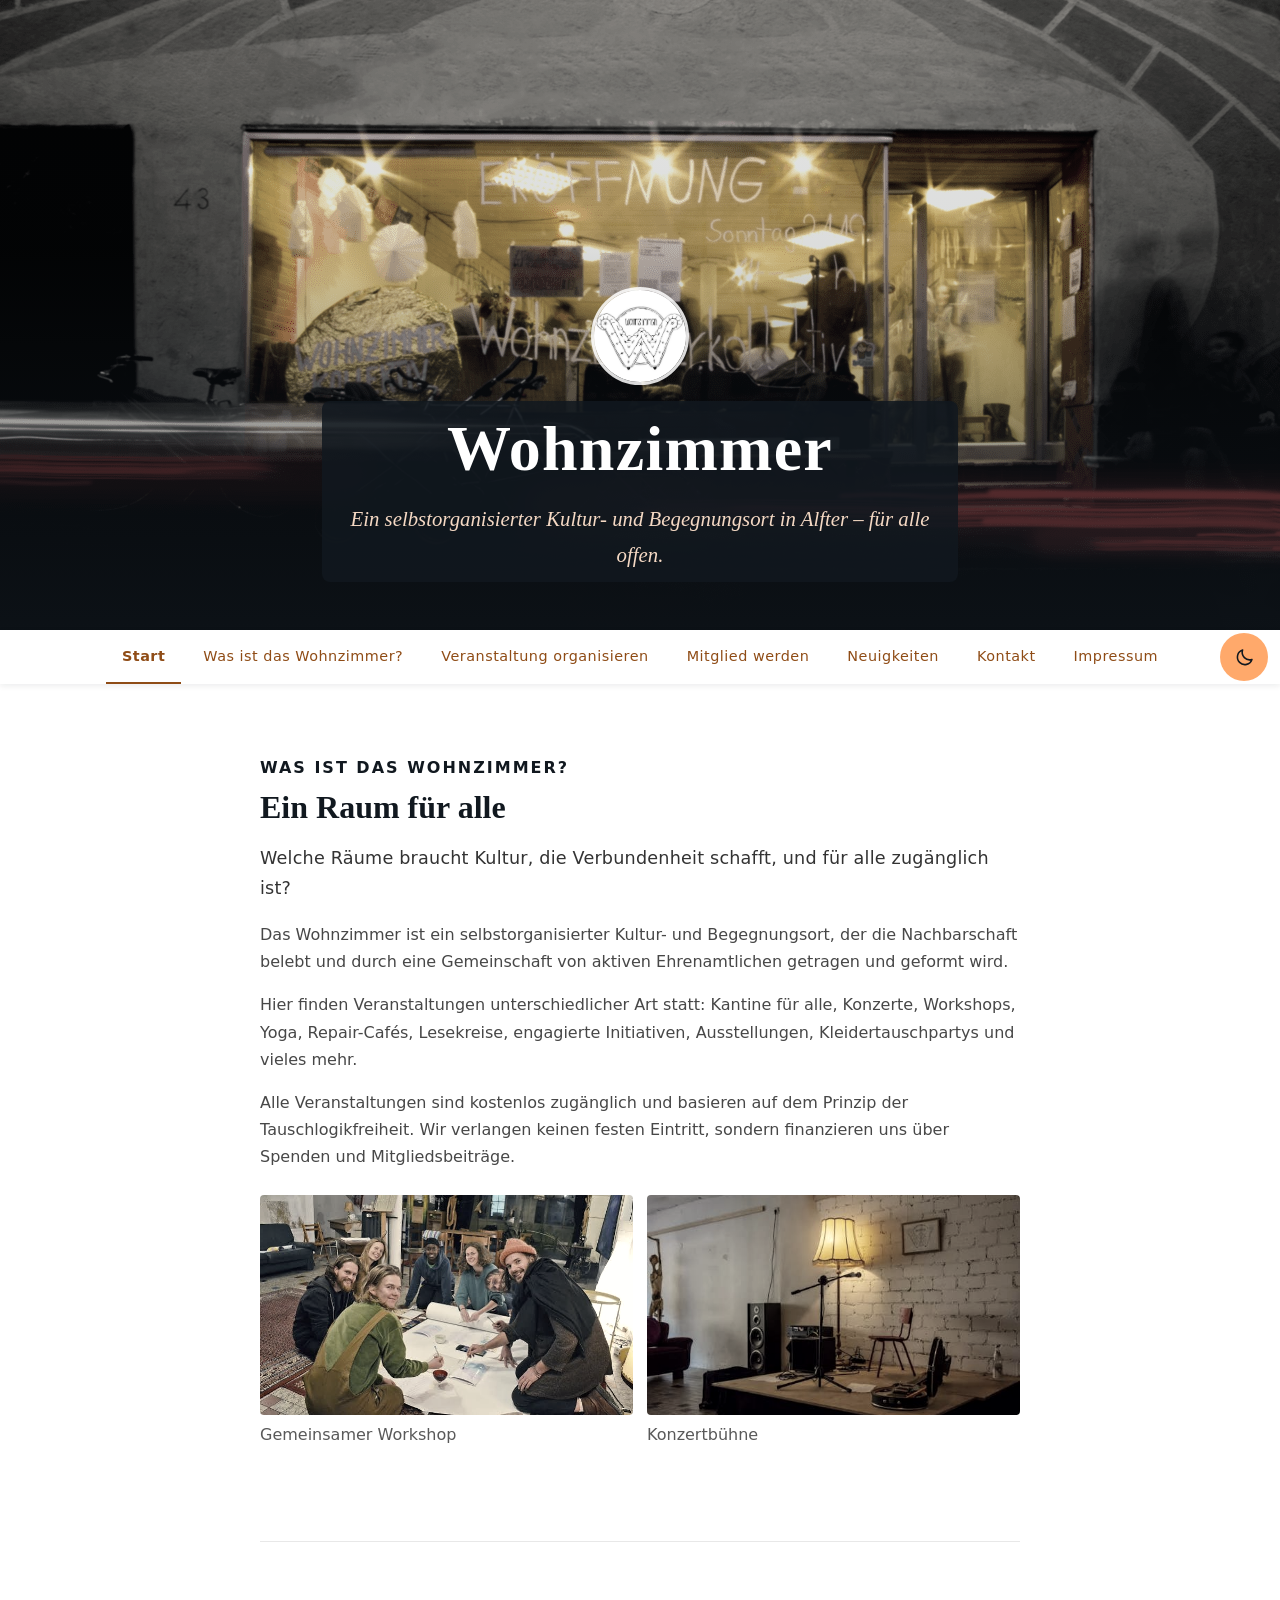
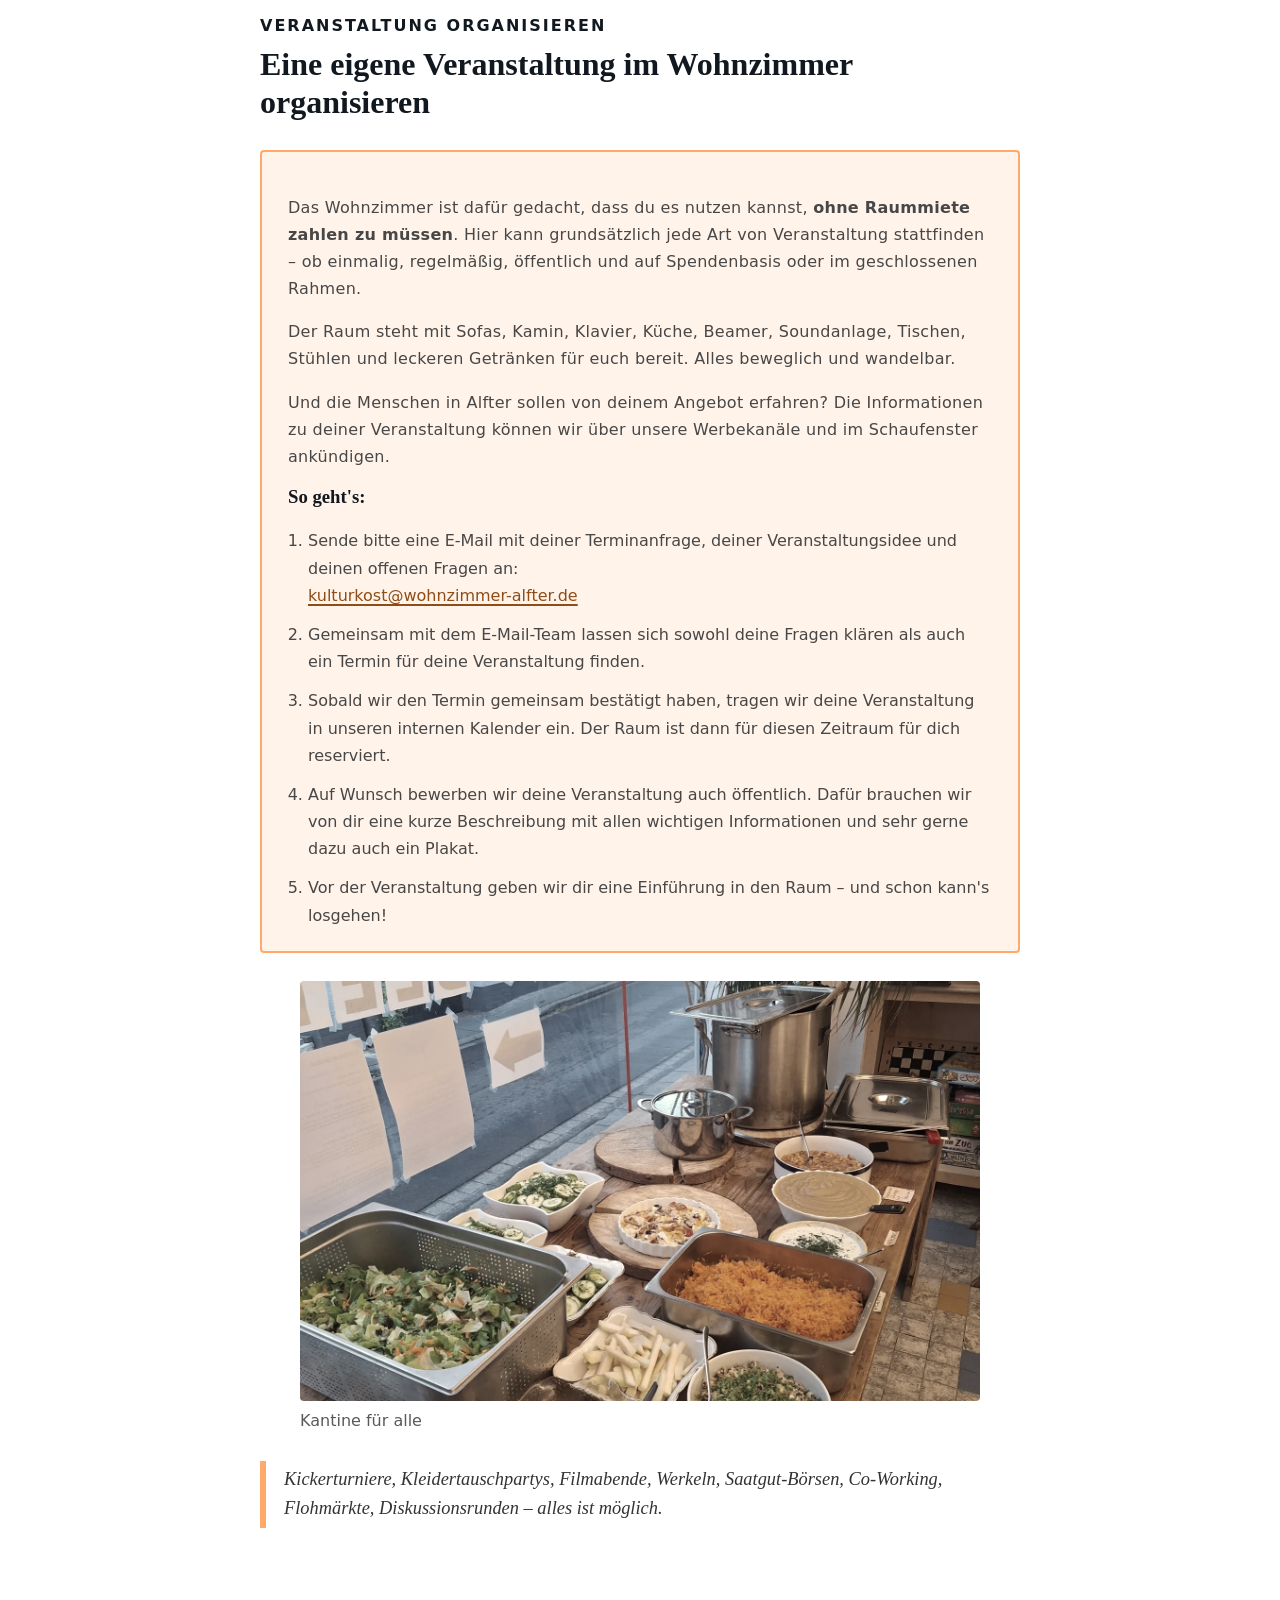
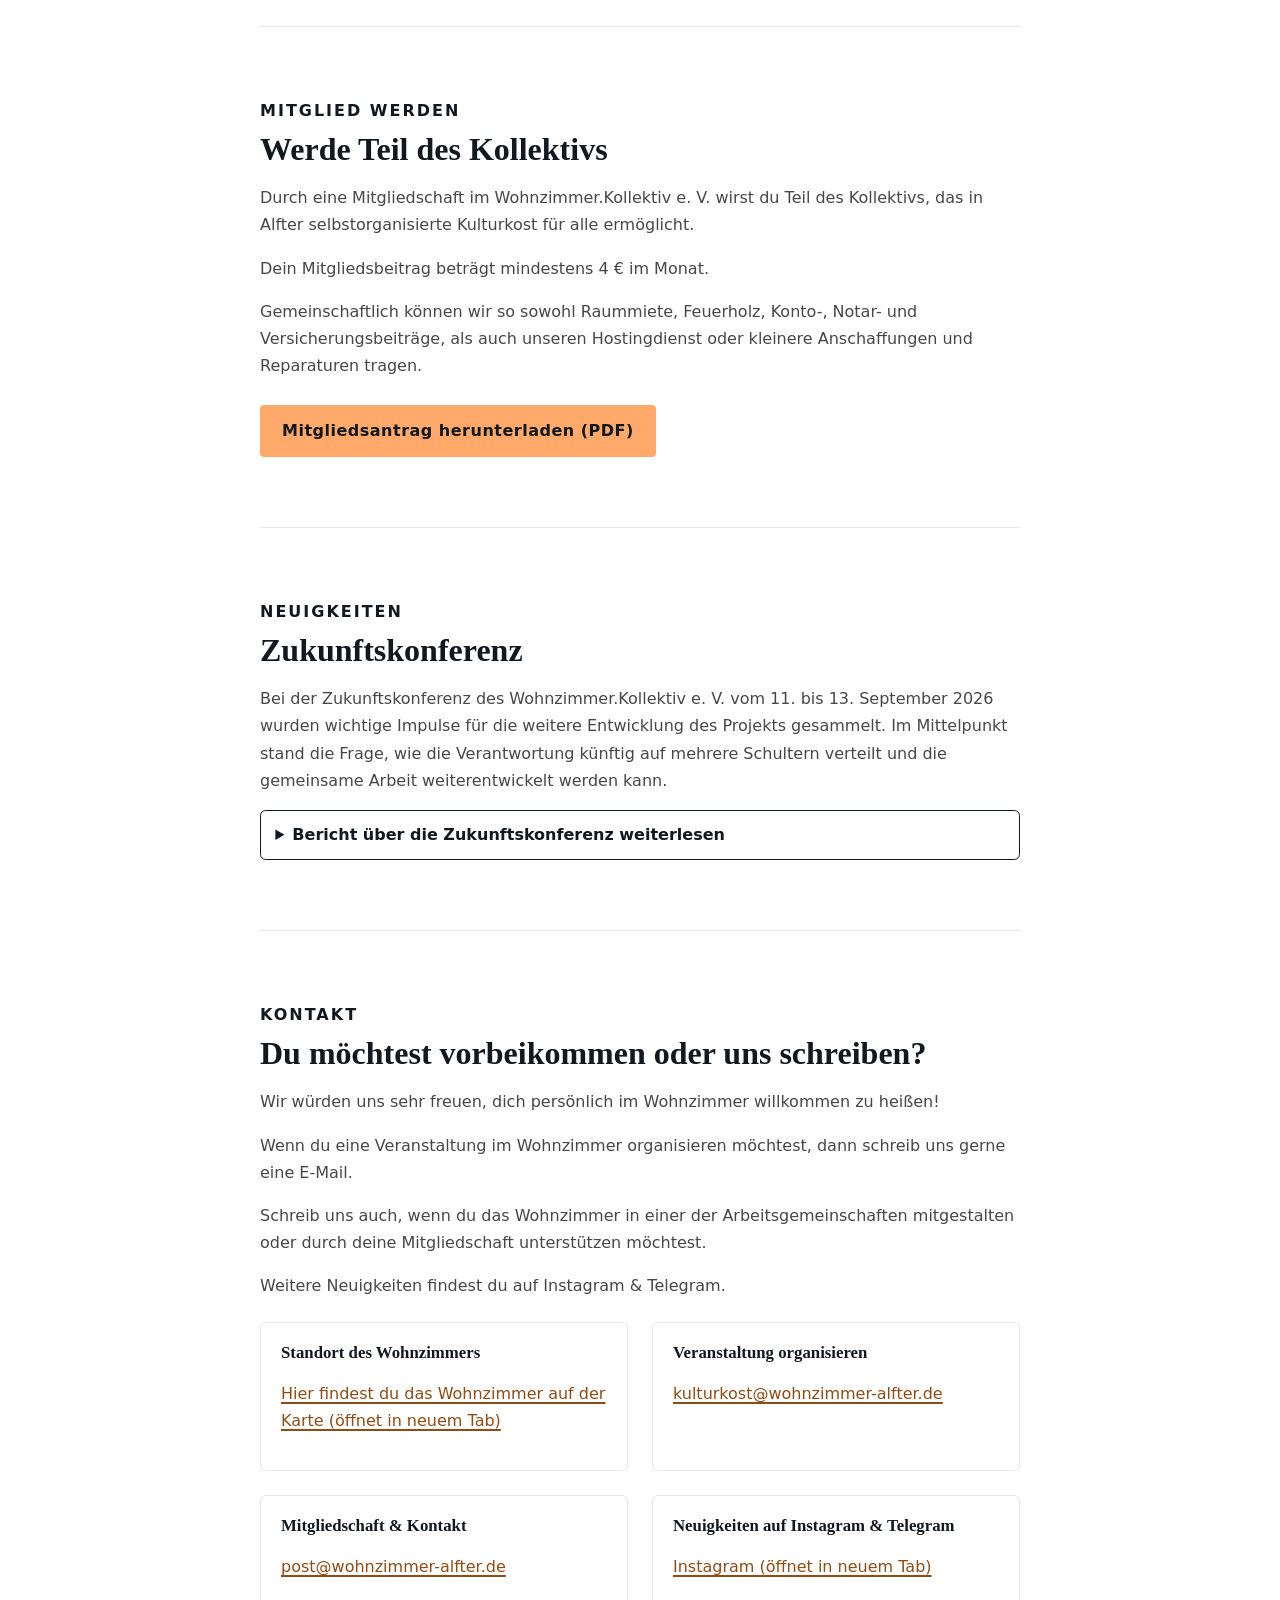
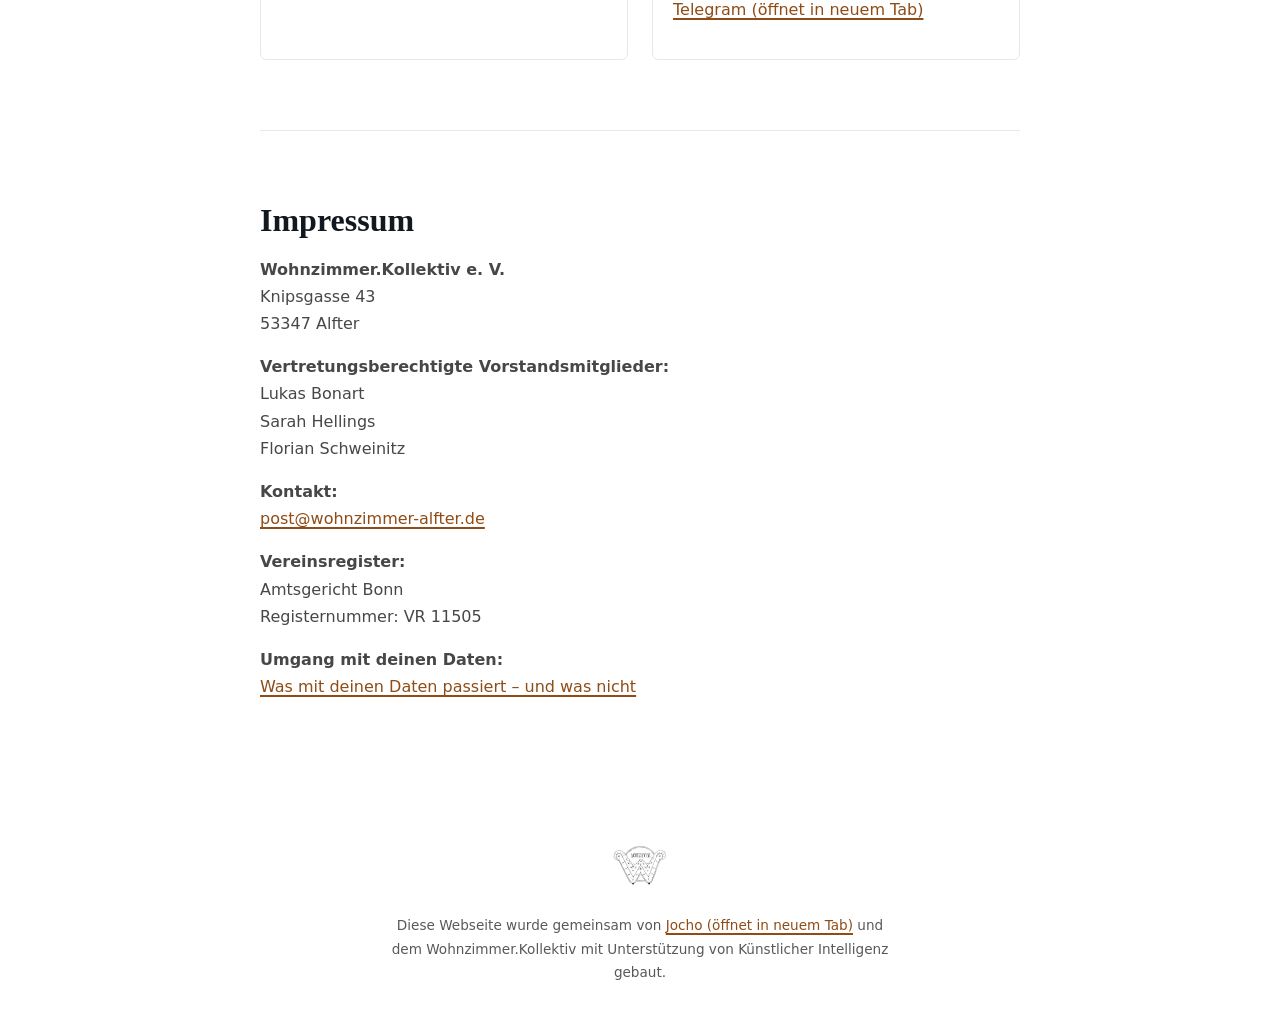
==== commit 507501b0: "fix(content): Callout auf der Startseite an Markup angepasst" ====
--- a/index.html
+++ b/index.html
@@ -115,6 +115,13 @@
     <h3>So geht's:</h3>
     <ol class="steps">
       <li>Sende bitte eine E-Mail mit deiner Terminanfrage, deiner Veranstaltungs­idee und deinen offenen Fragen an:<br>
+        <!--
+          Diese E-Mail-Adresse ist zum Schutz vor einfachen Sammel-Bots kodiert.
+
+          @           = &#64;
+          Bindestrich = &#45;
+          Punkt       = &#46;
+        -->
         <a href="mailto:kulturkost&#64;wohnzimmer&#45;alfter&#46;de">kulturkost@wohnzimmer-alfter.de</a>
       </li>
       <li>Gemeinsam mit dem E-Mail-Team lassen sich sowohl deine Fragen klären als auch ein Termin für deine Veranstaltung finden.</li>
@@ -128,8 +135,10 @@
     <img src="assets/wohnzimmer-image-essen.webp" alt="Gemeinsames Essen im Wohnzimmer" loading="lazy" width="1440" height="1440">
     <figcaption>Kantine für alle</figcaption>
   </figure>
-
-  <p class="callout">Kickerturniere, Kleidertauschpartys, Filmabende, Werkeln, Saatgut-Börsen, Co-Working, Flohmärkte, Diskussionsrunden – alles ist möglich.</p>
+  
+  <div class="callout">
+    <p>Kickerturniere, Kleidertauschpartys, Filmabende, Werkeln, Saatgut-Börsen, Co-Working, Flohmärkte, Diskussionsrunden – alles ist möglich.</p>
+  </div>
 </section>
 
 <section id="mitglied">
@@ -251,11 +260,25 @@
 
 <div class="contact-block">
   <h3>Veranstaltung organisieren</h3>
+  <!--
+    Diese E-Mail-Adresse ist zum Schutz vor einfachen Sammel-Bots kodiert.
+
+    @           = &#64;
+    Bindestrich = &#45;
+    Punkt       = &#46;
+  -->
   <p><a href="mailto:kulturkost&#64;wohnzimmer&#45;alfter&#46;de">kulturkost@wohnzimmer-alfter.de</a></p>
 </div>
 
 <div class="contact-block">
   <h3>Mitgliedschaft &amp; Kontakt</h3>
+  <!--
+    Diese E-Mail-Adresse ist zum Schutz vor einfachen Sammel-Bots kodiert.
+
+    @           = &#64;
+    Bindestrich = &#45;
+    Punkt       = &#46;
+  -->
   <p><a href="mailto:post&#64;wohnzimmer&#45;alfter&#46;de">post@wohnzimmer-alfter.de</a></p>
 </div>
 
@@ -298,6 +321,13 @@
 
   <p>
     <strong>Kontakt:</strong><br>
+      <!--
+    Diese E-Mail-Adresse ist zum Schutz vor einfachen Sammel-Bots kodiert.
+
+    @           = &#64;
+    Bindestrich = &#45;
+    Punkt       = &#46;
+  -->
     <a href="mailto:post&#64;wohnzimmer&#45;alfter&#46;de">post@wohnzimmer-alfter.de</a>
   </p>
 
--- a/assets/style.css
+++ b/assets/style.css
@@ -606,3 +606,8 @@
 .table-wrap table {
   min-width: 560px;
 }
+
+.last-updated {
+  font-size: 0.9rem;
+  color: var(--color-text-muted);
+}
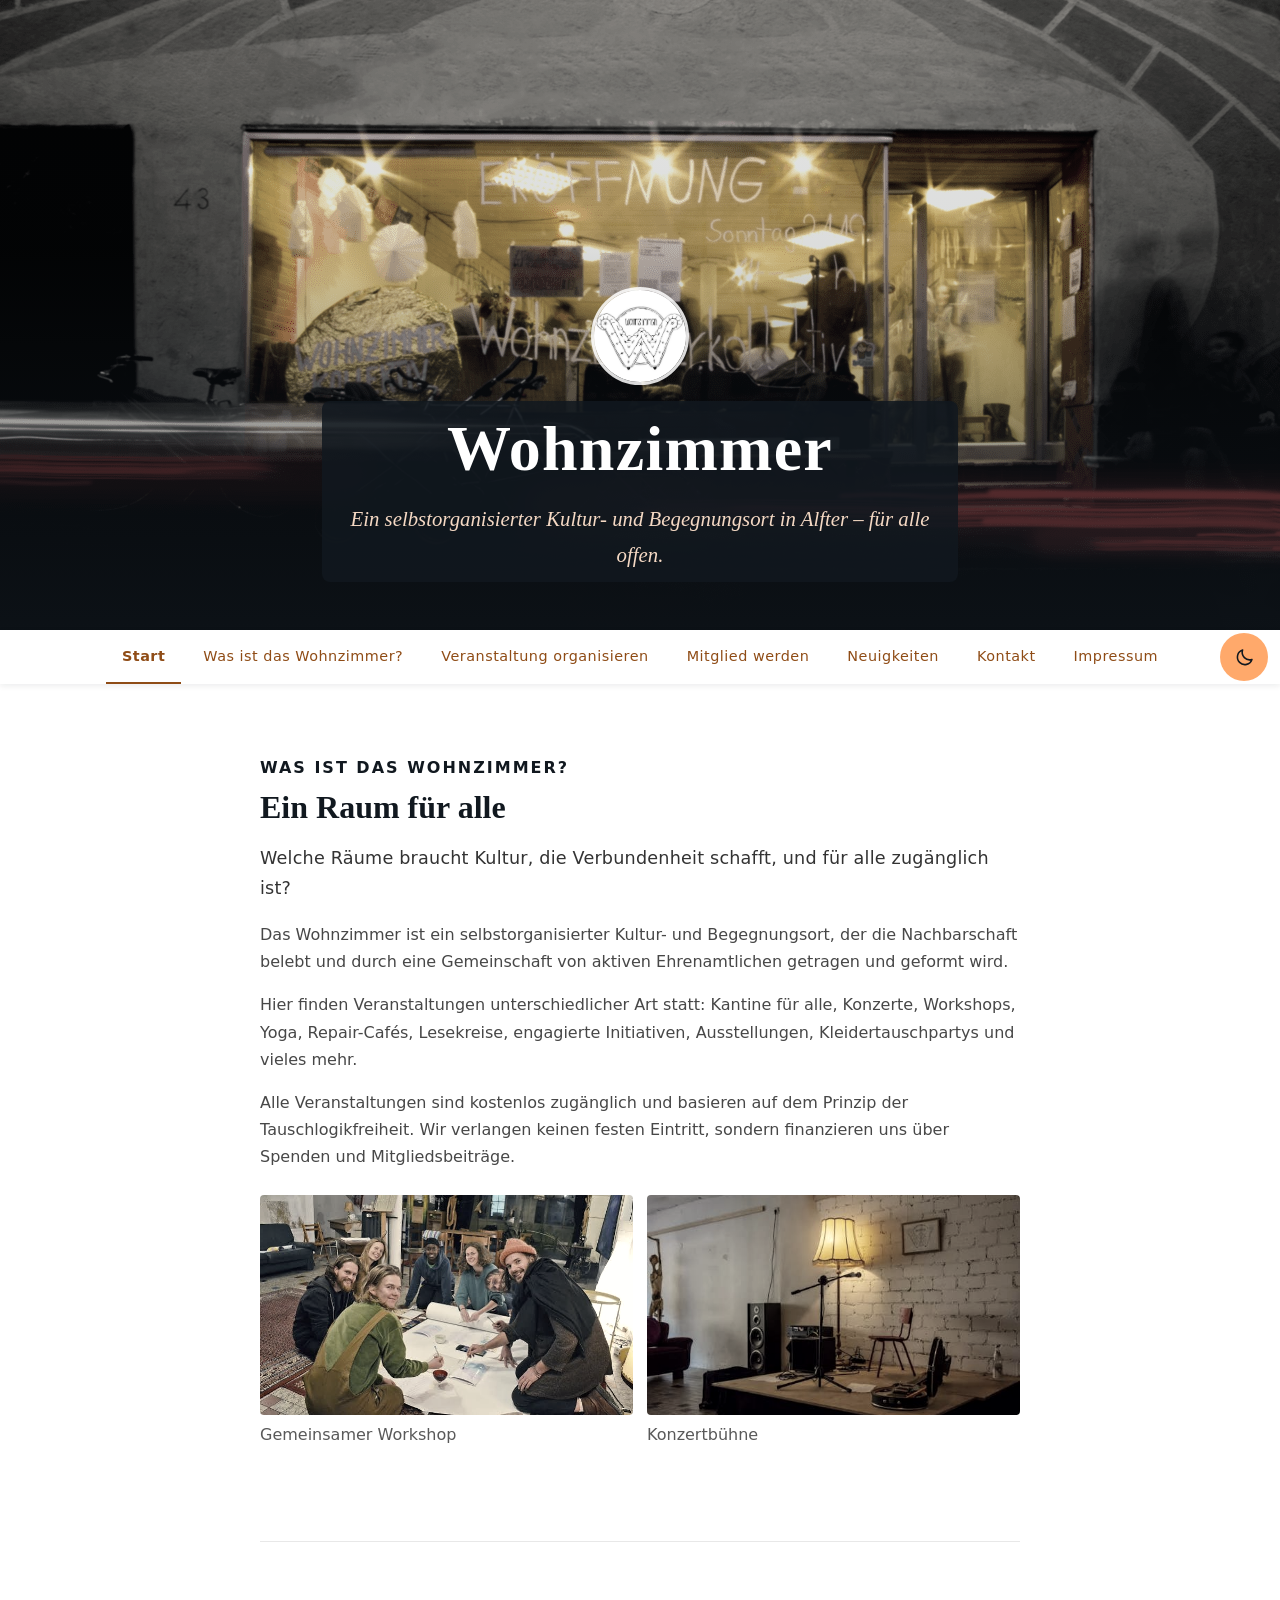
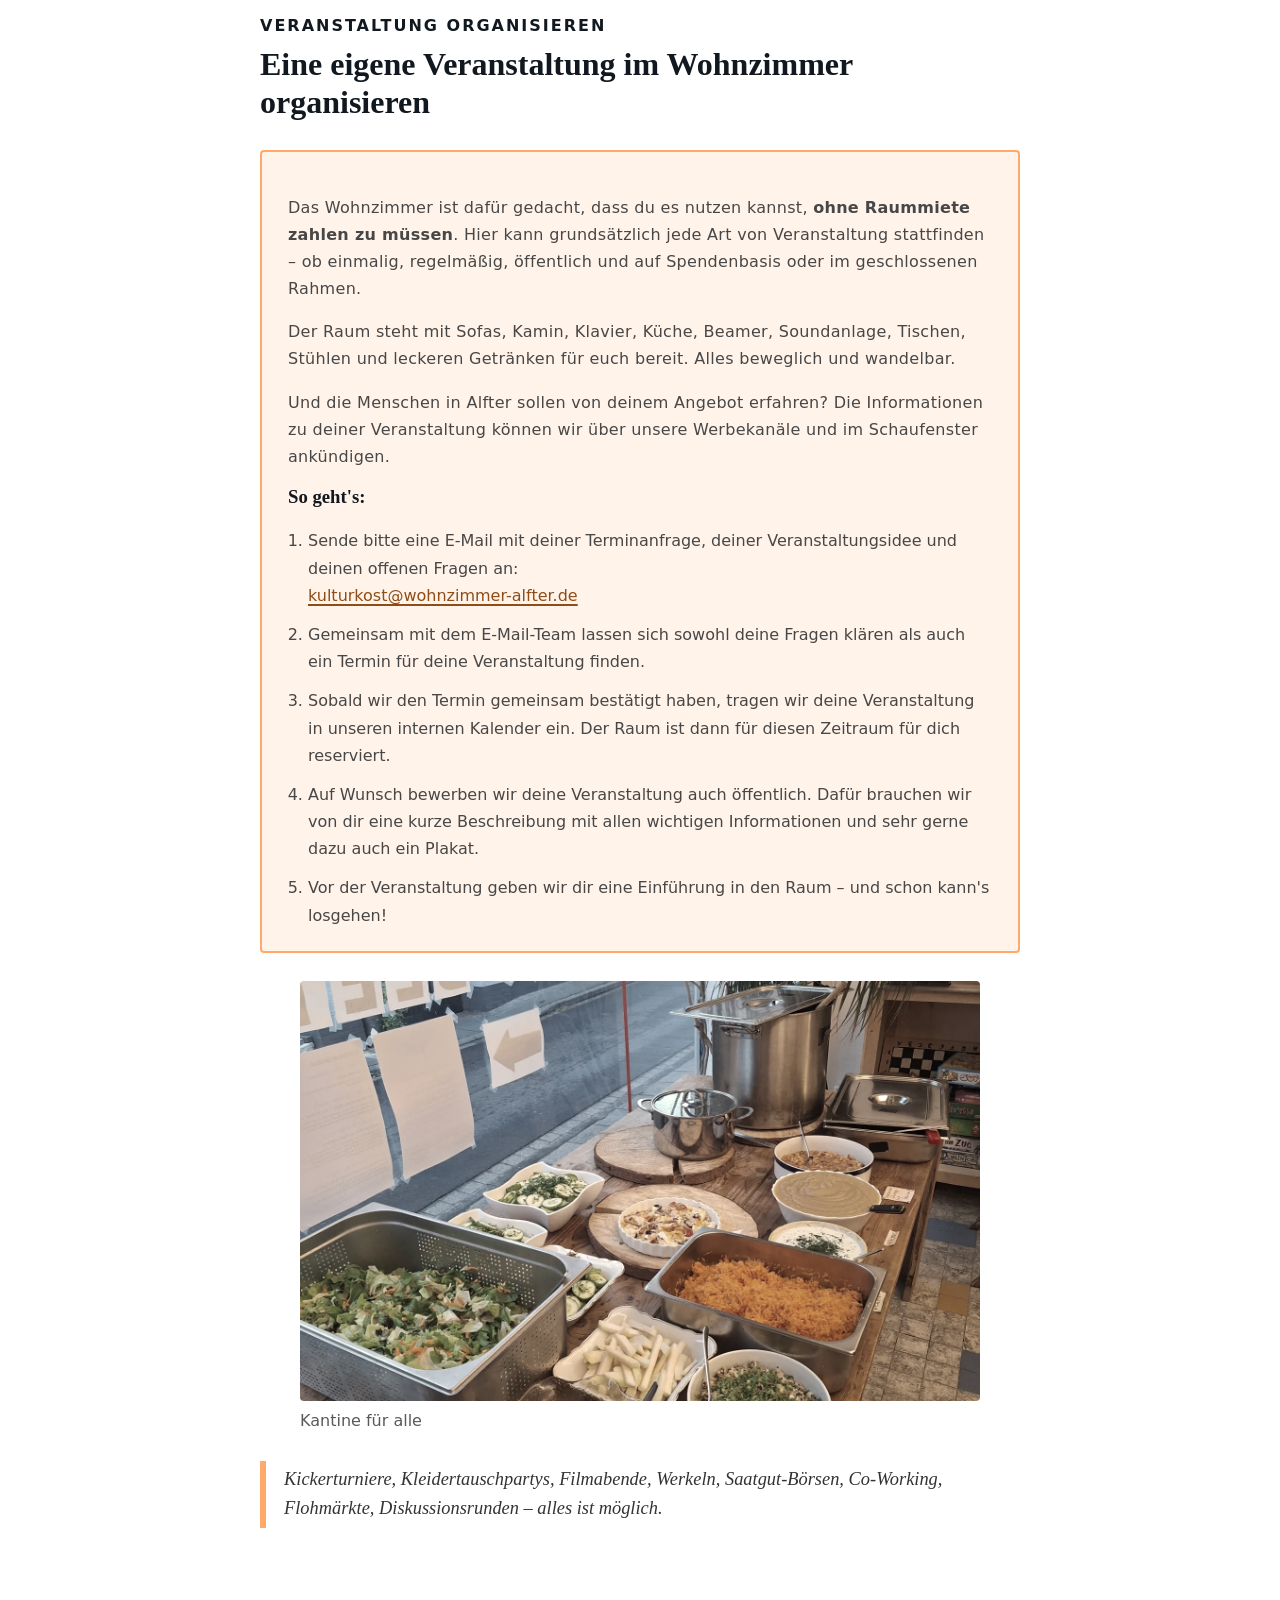
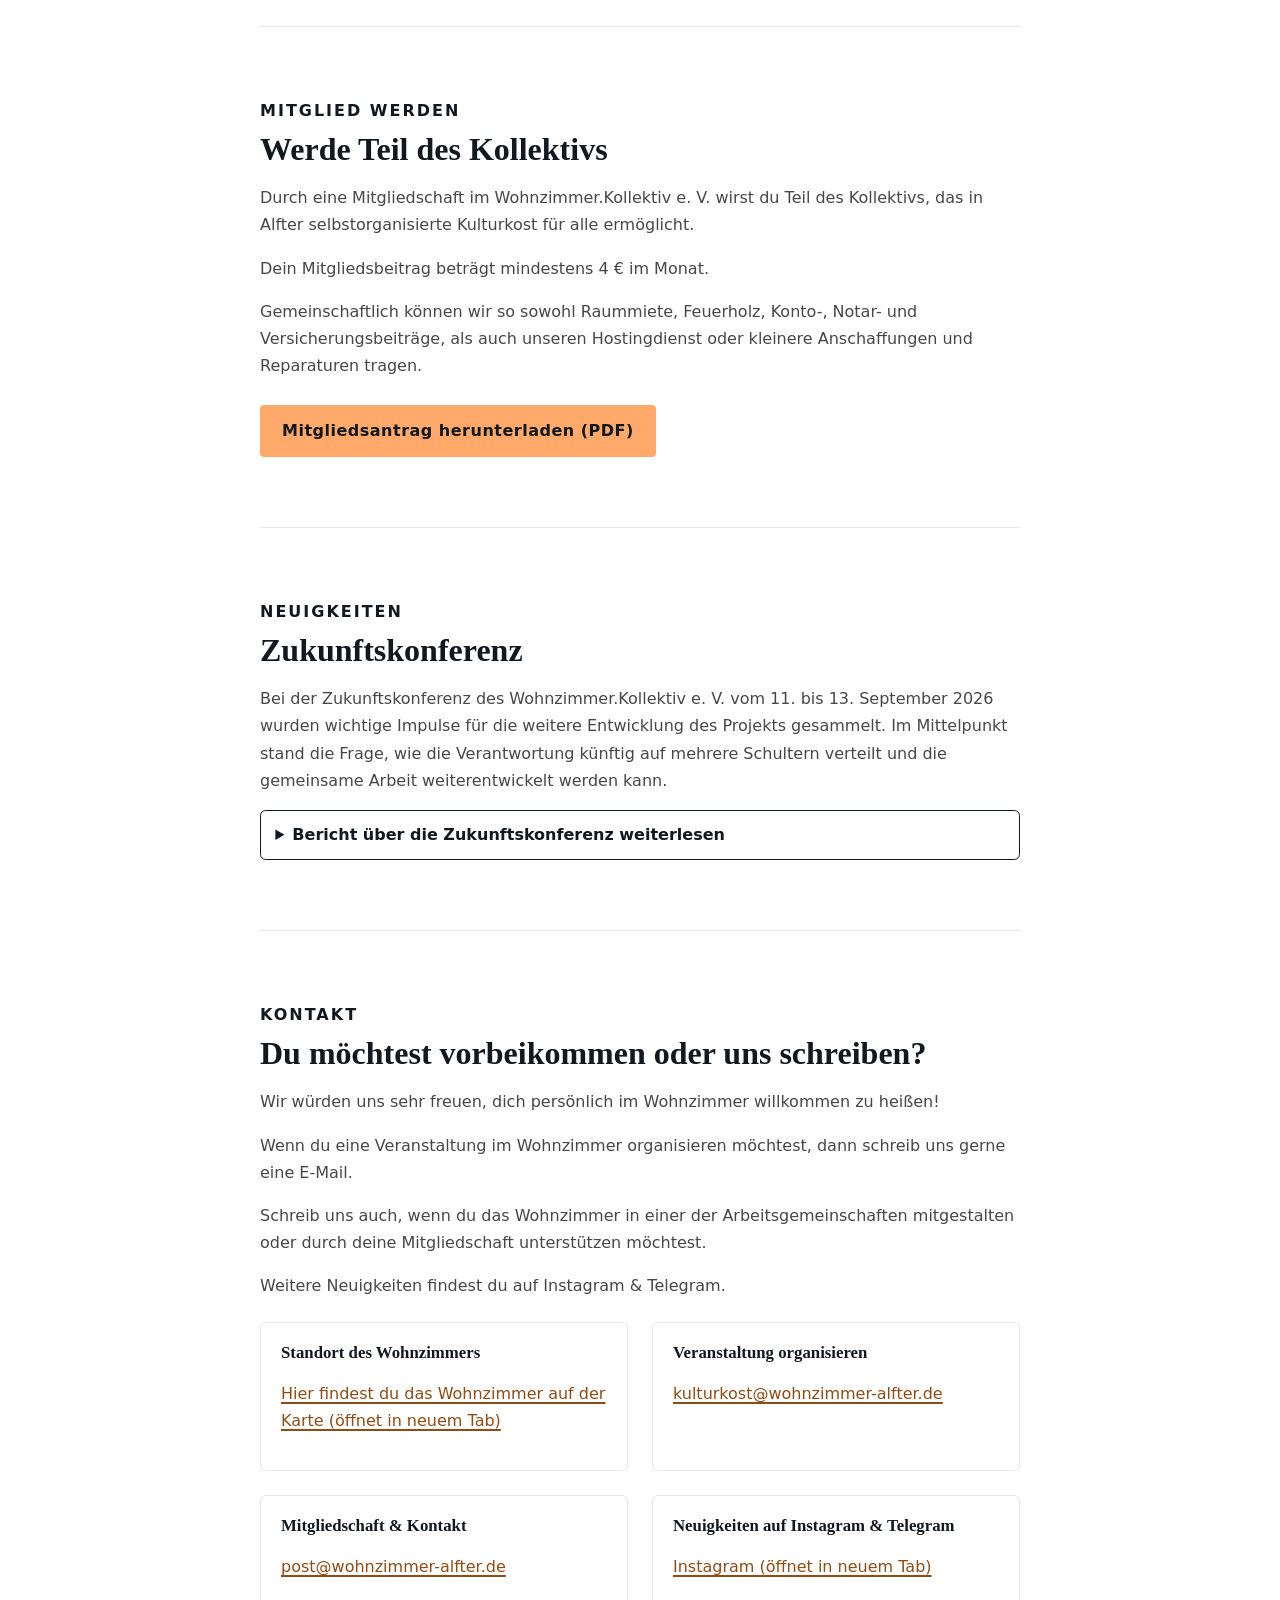
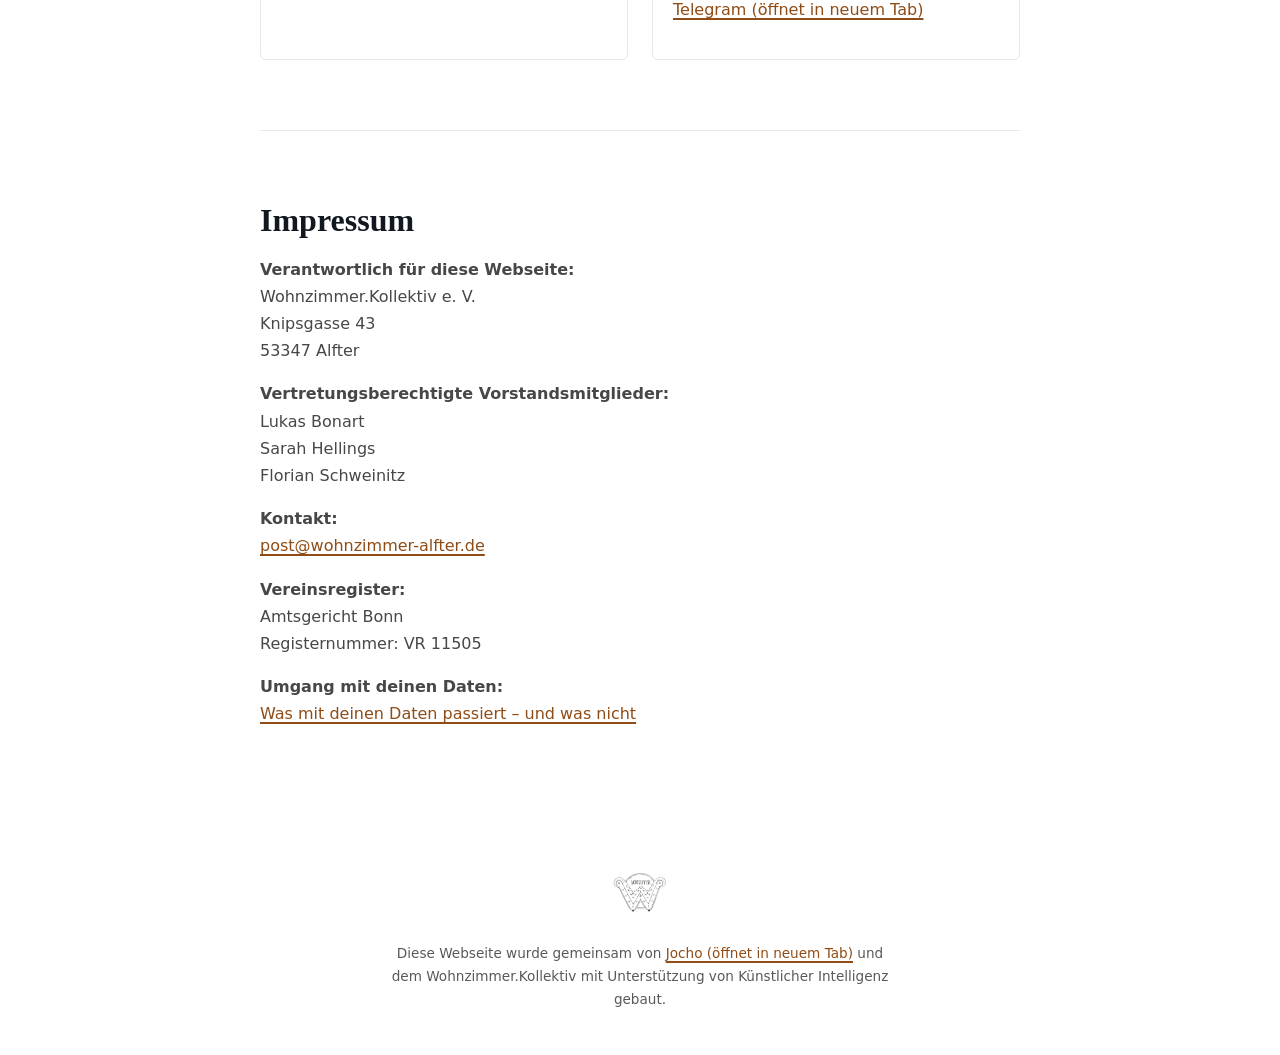
==== commit 2abb6881: "style(web): Impressum der Startseite an Format der Datenseite angepasst" ====
--- a/index.html
+++ b/index.html
@@ -307,7 +307,8 @@
   <h2>Impressum</h2>
 
   <p>
-    <strong>Wohnzimmer.Kollektiv e. V.</strong><br>
+    <strong>Verantwortlich für diese Webseite:</strong><br>
+    Wohnzimmer.Kollektiv e. V.<br>
     Knipsgasse 43<br>
     53347 Alfter
   </p>
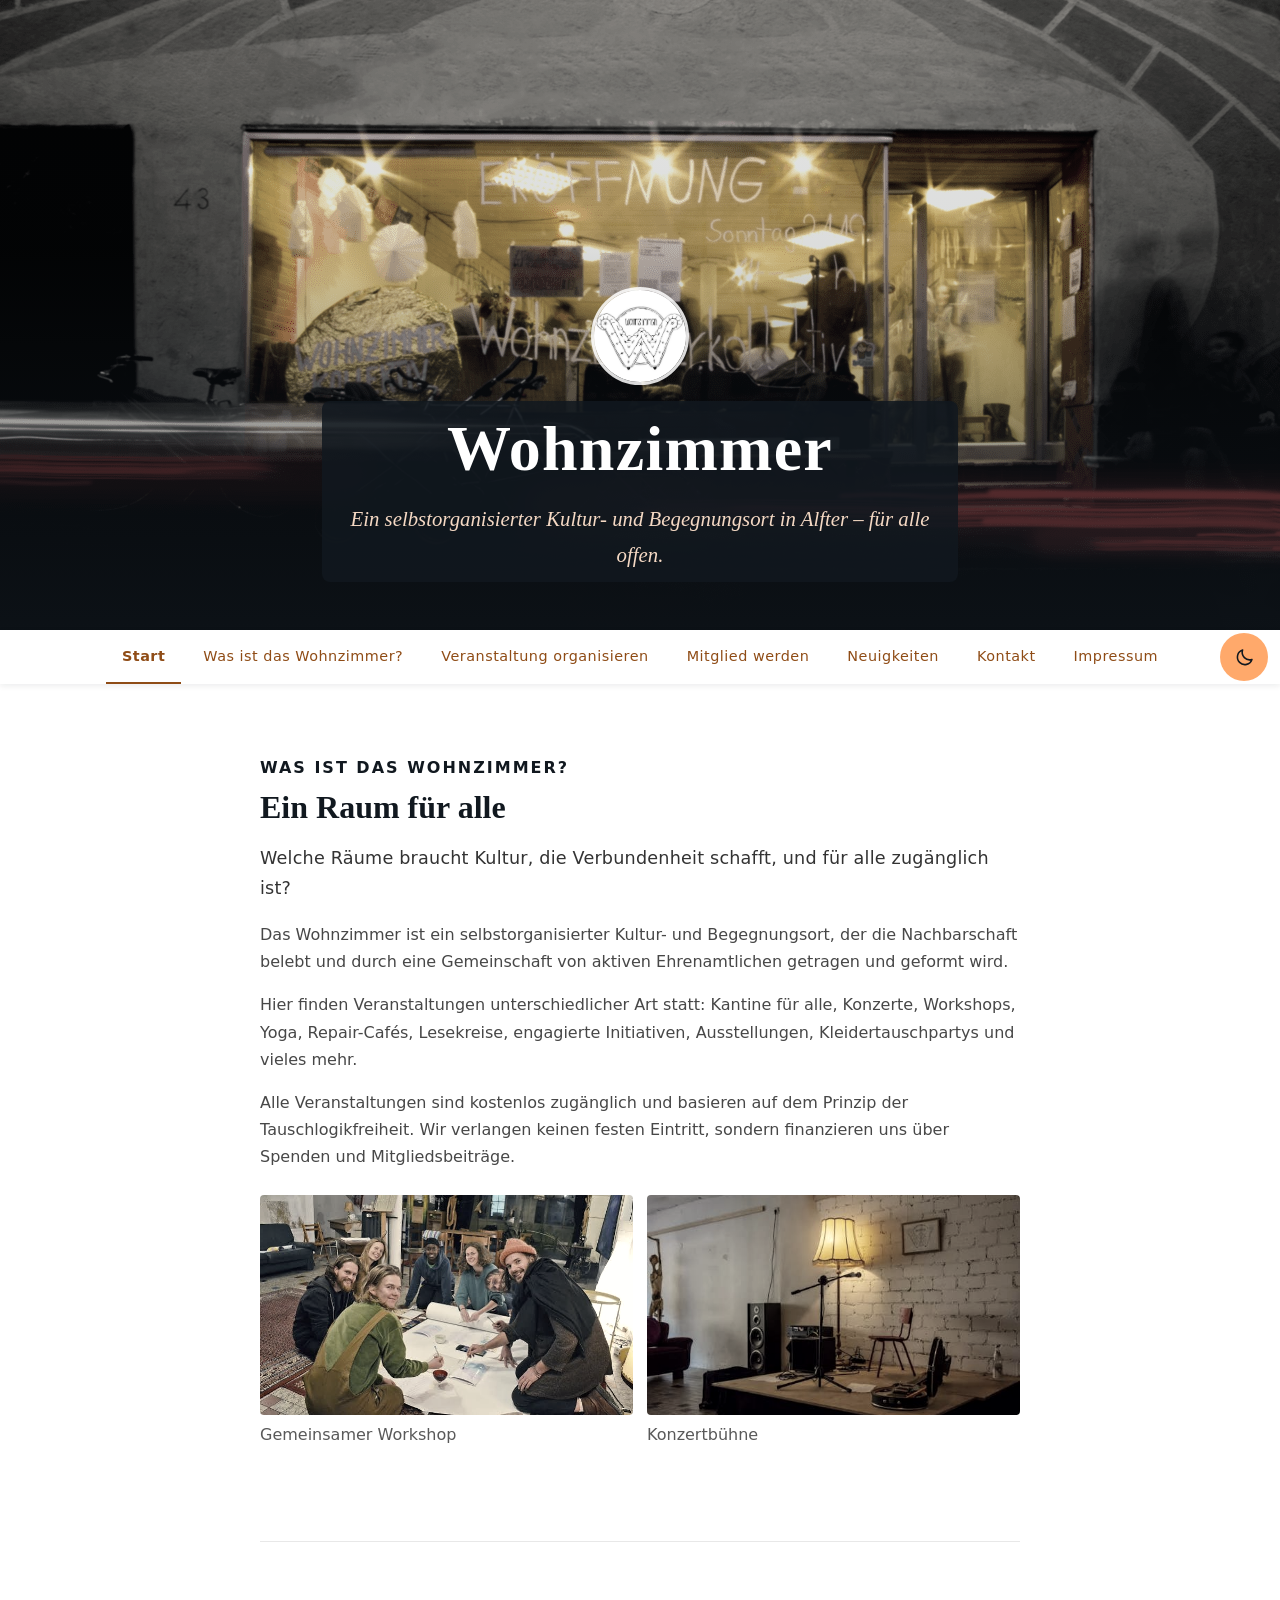
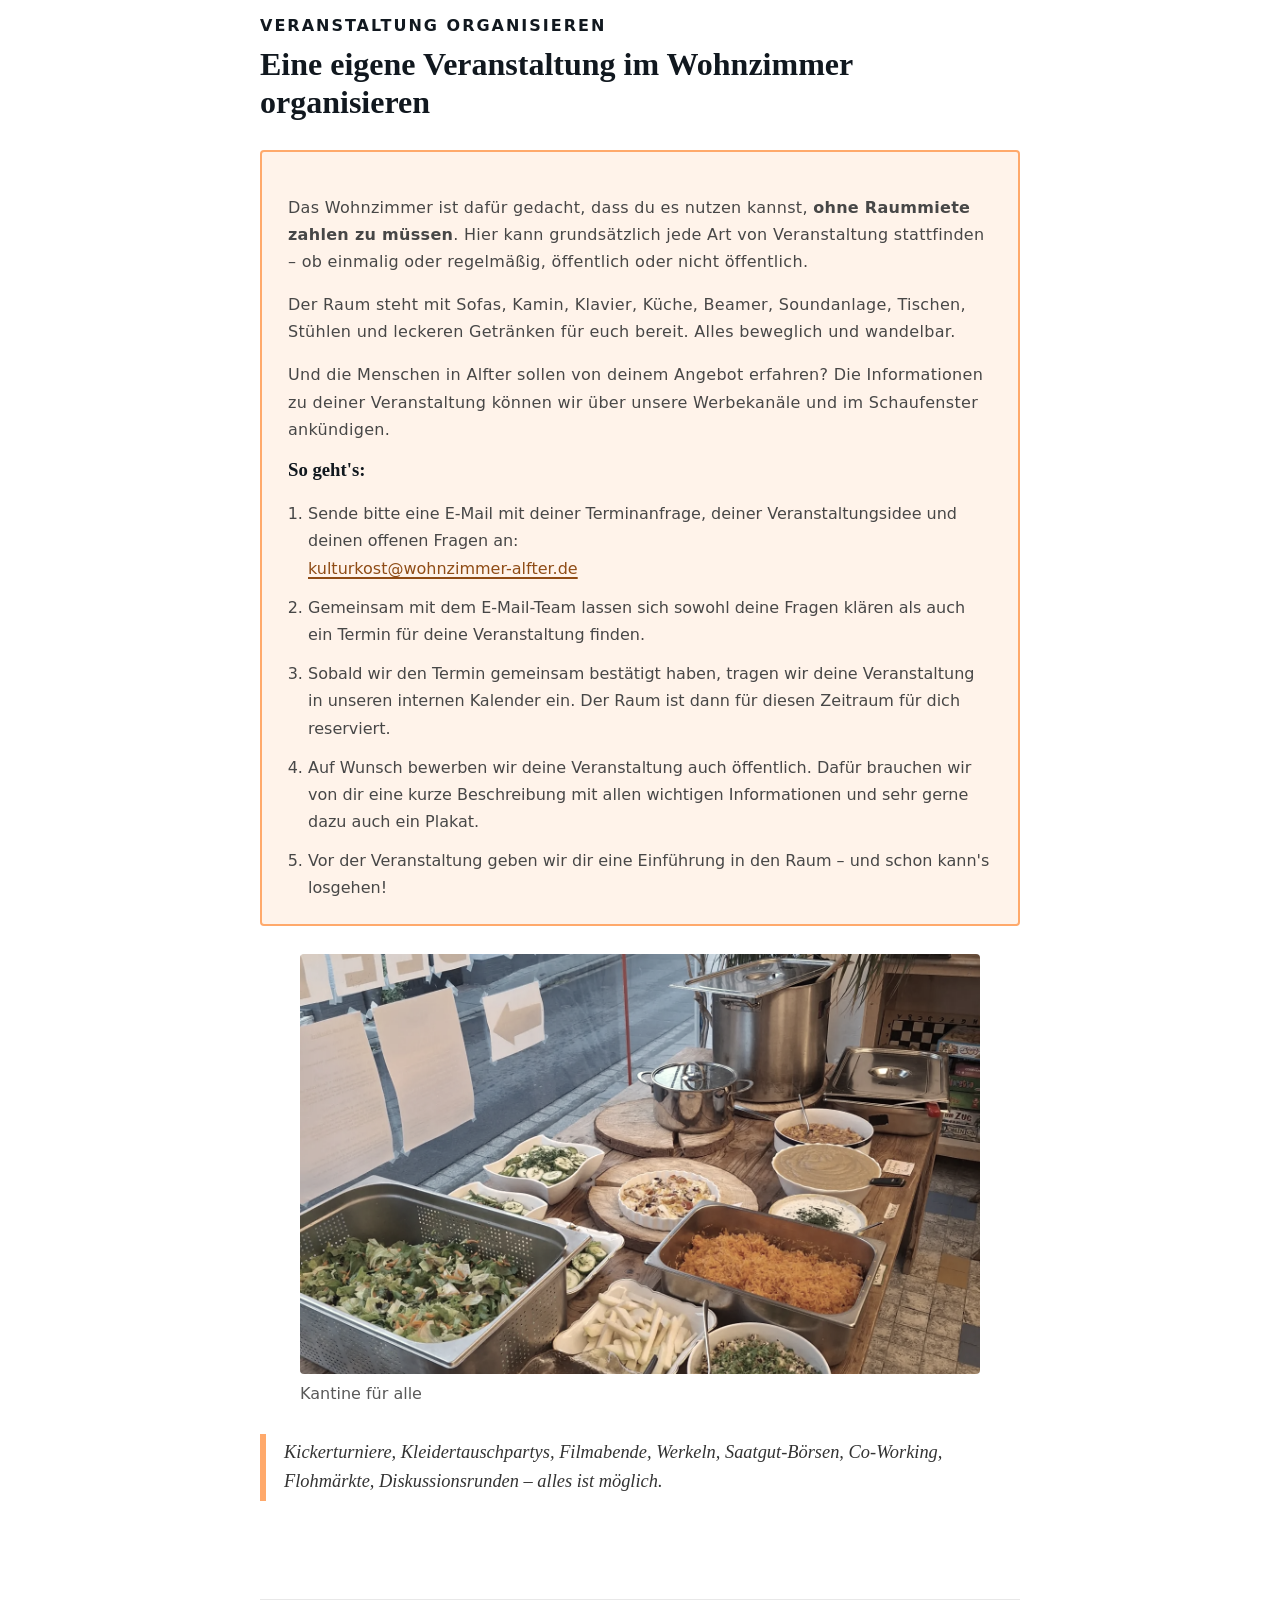
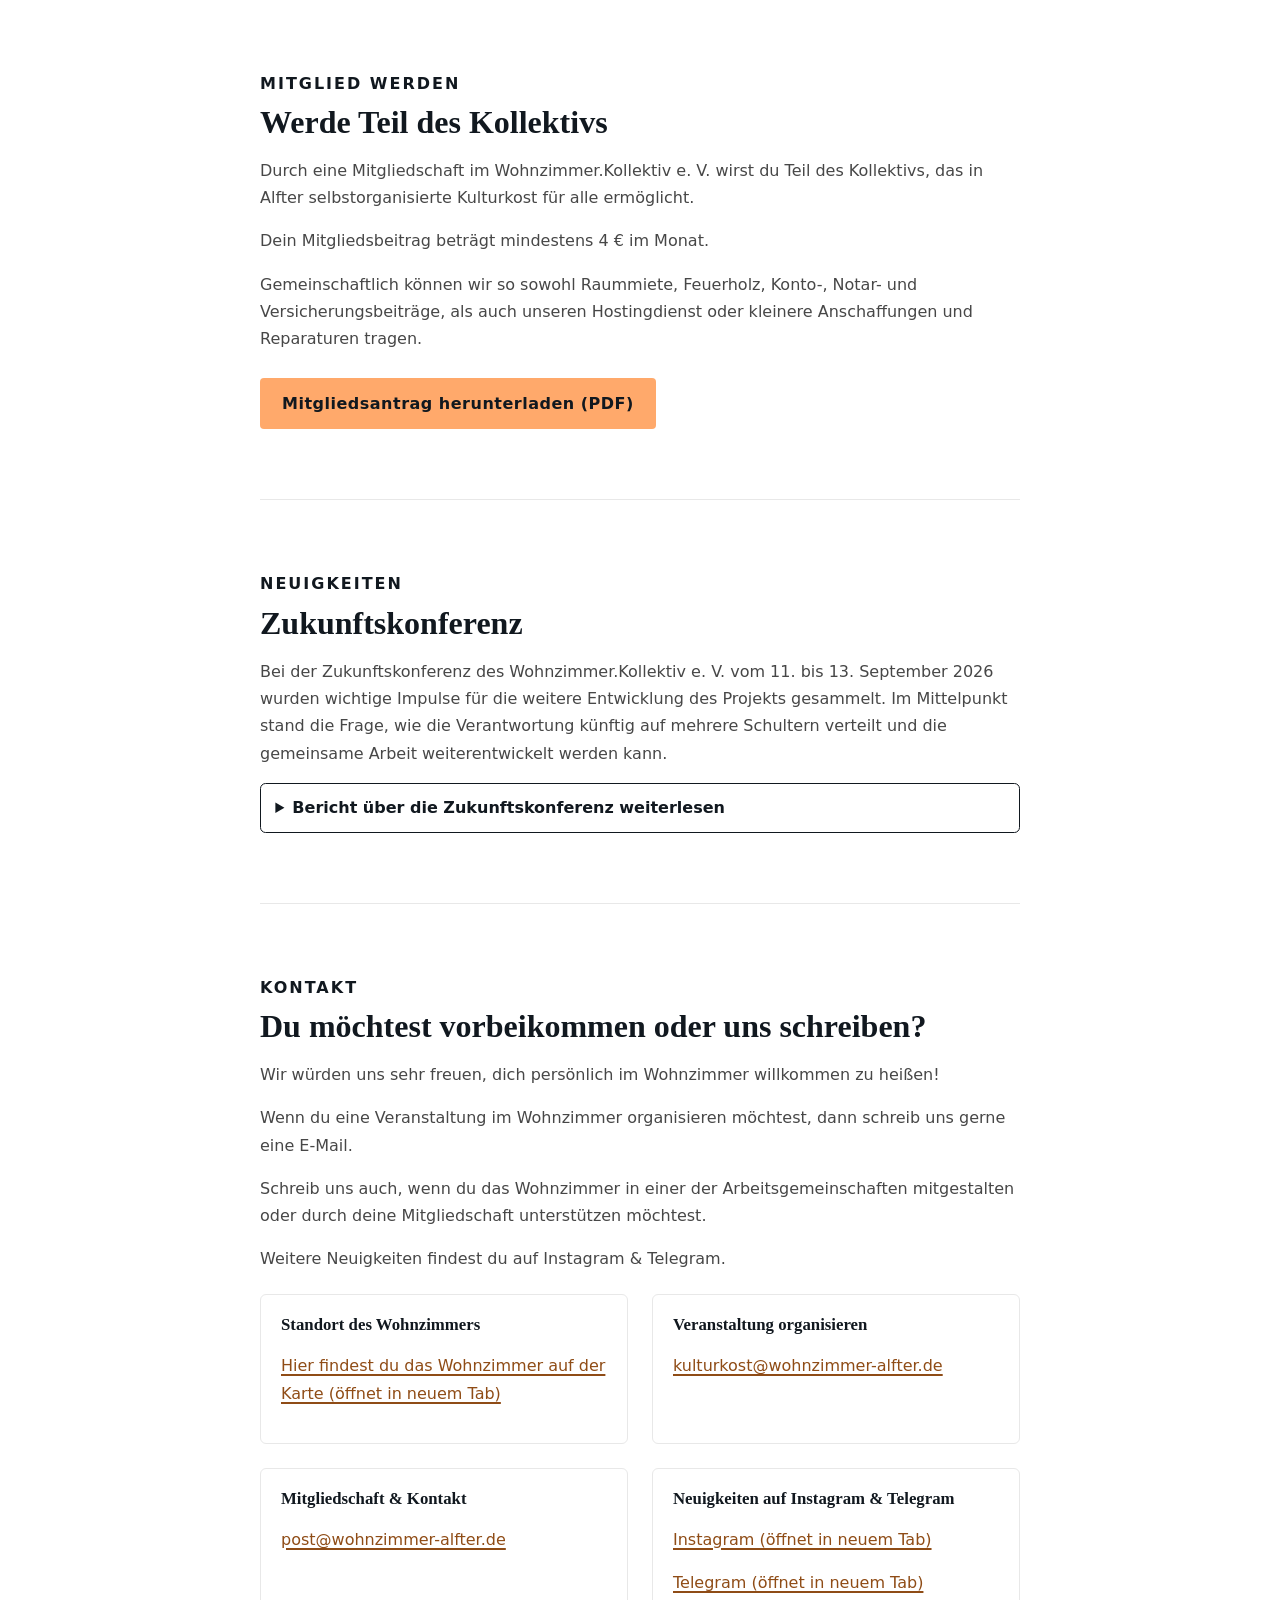
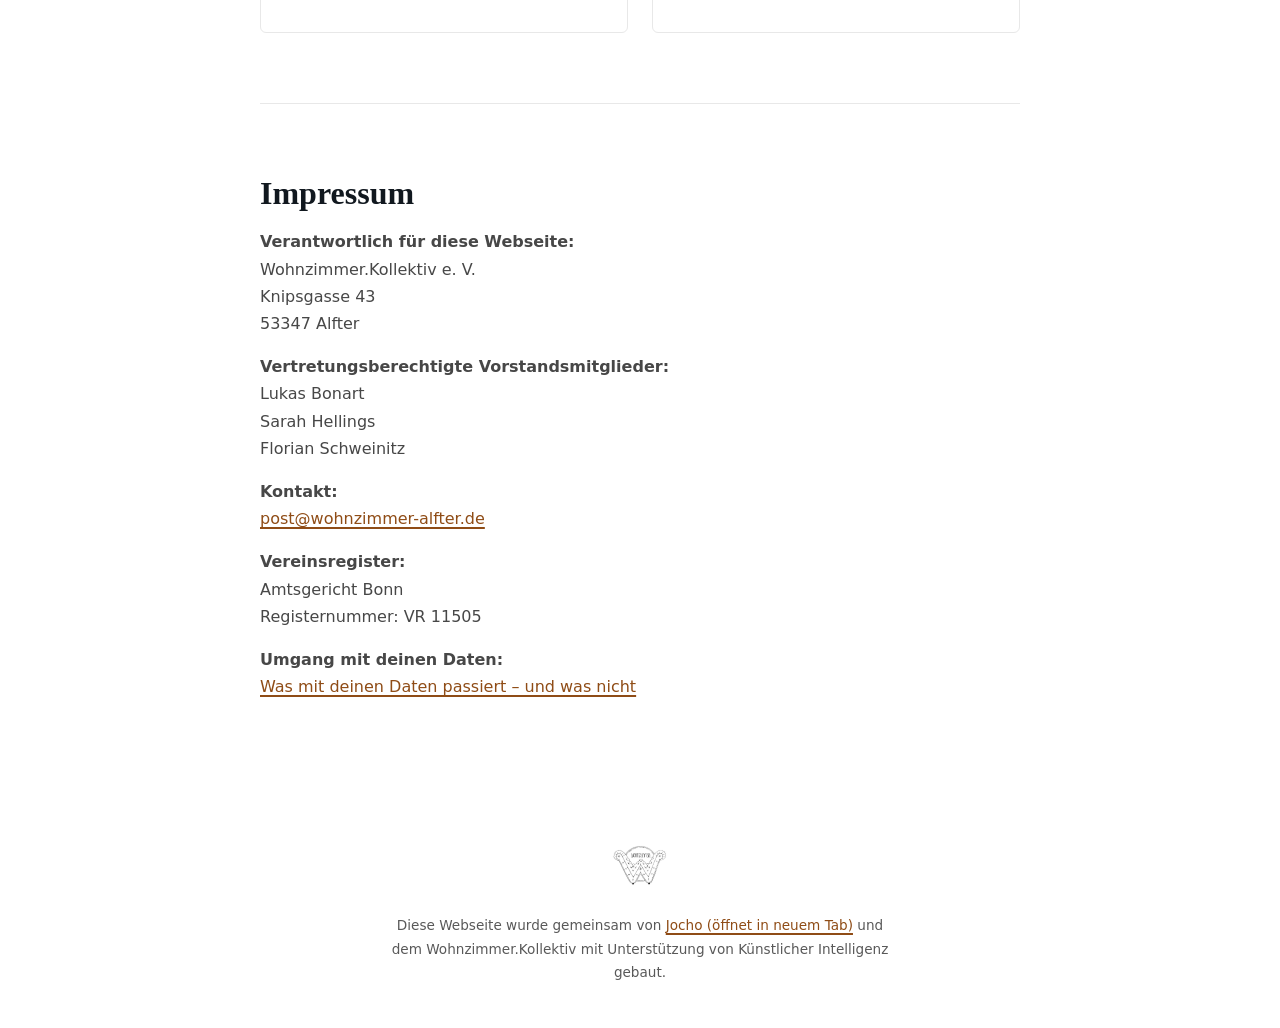
==== commit ddc83586: "docs(content): Einmalig/regelmäßig und öffentlich/nicht öffentlich als Begriffspaare" ====
--- a/index.html
+++ b/index.html
@@ -108,7 +108,7 @@
   <h2>Eine eigene Veranstaltung im Wohnzimmer organisieren</h2>
 
   <div class="panel">
-    <p>Das Wohnzimmer ist dafür gedacht, dass du es nutzen kannst, <strong>ohne Raummiete zahlen zu müssen</strong>. Hier kann grundsätzlich jede Art von Veranstaltung stattfinden – ob einmalig, regelmäßig, öffentlich und auf Spendenbasis oder im geschlossenen Rahmen.</p>
+    <p>Das Wohnzimmer ist dafür gedacht, dass du es nutzen kannst, <strong>ohne Raummiete zahlen zu müssen</strong>. Hier kann grundsätzlich jede Art von Veranstaltung stattfinden – ob einmalig oder regelmäßig, öffentlich oder nicht öffentlich.</p>
     <p>Der Raum steht mit Sofas, Kamin, Klavier, Küche, Beamer, Soundanlage, Tischen, Stühlen und leckeren Getränken für euch bereit. Alles beweglich und wandelbar.</p>
     <p>Und die Menschen in Alfter sollen von deinem Angebot erfahren? Die Informationen zu deiner Veranstaltung können wir über unsere Werbekanäle und im Schaufenster ankündigen.</p>
 
@@ -611,9 +611,9 @@
 } catch (e) {
   /* Wenn der Speicherzugriff verweigert wird (z. B. wenn in den
      Browser-Einstellungen das Speichern von Daten deaktiviert ist),
-     funktioniert das Umschalten trotzdem; die Wahl bleibt dann nur
-     bis zum nächsten Neuladen erhalten. Das ist gewollt, daher ist
-     hier keine weitere Fehlerbehandlung nötig. */
+     funktioniert das Umschalten trotzdem – nur bleibt die Wahl dann
+     nicht über das Schließen des Tabs hinaus erhalten. Das ist
+     gewollt, daher ist hier keine weitere Fehlerbehandlung nötig. */
 }
   updateThemeLabel();
 });
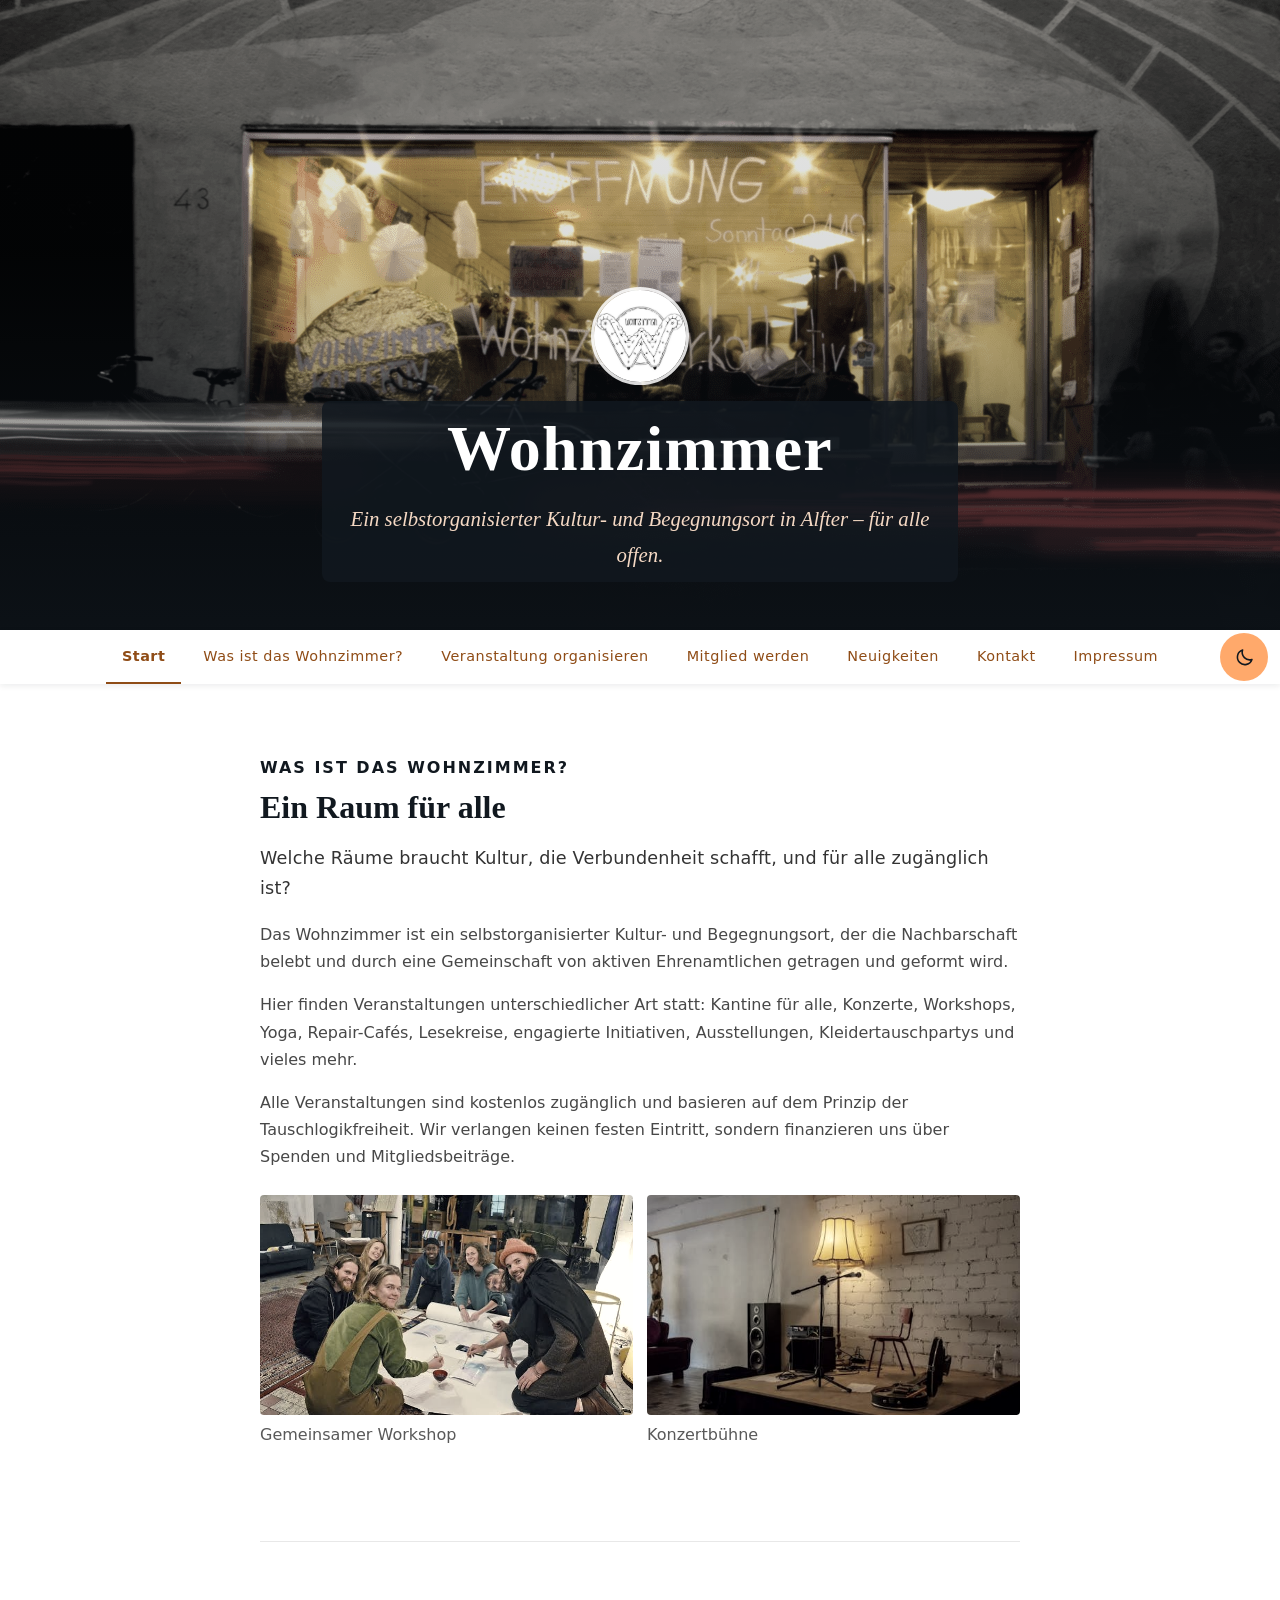
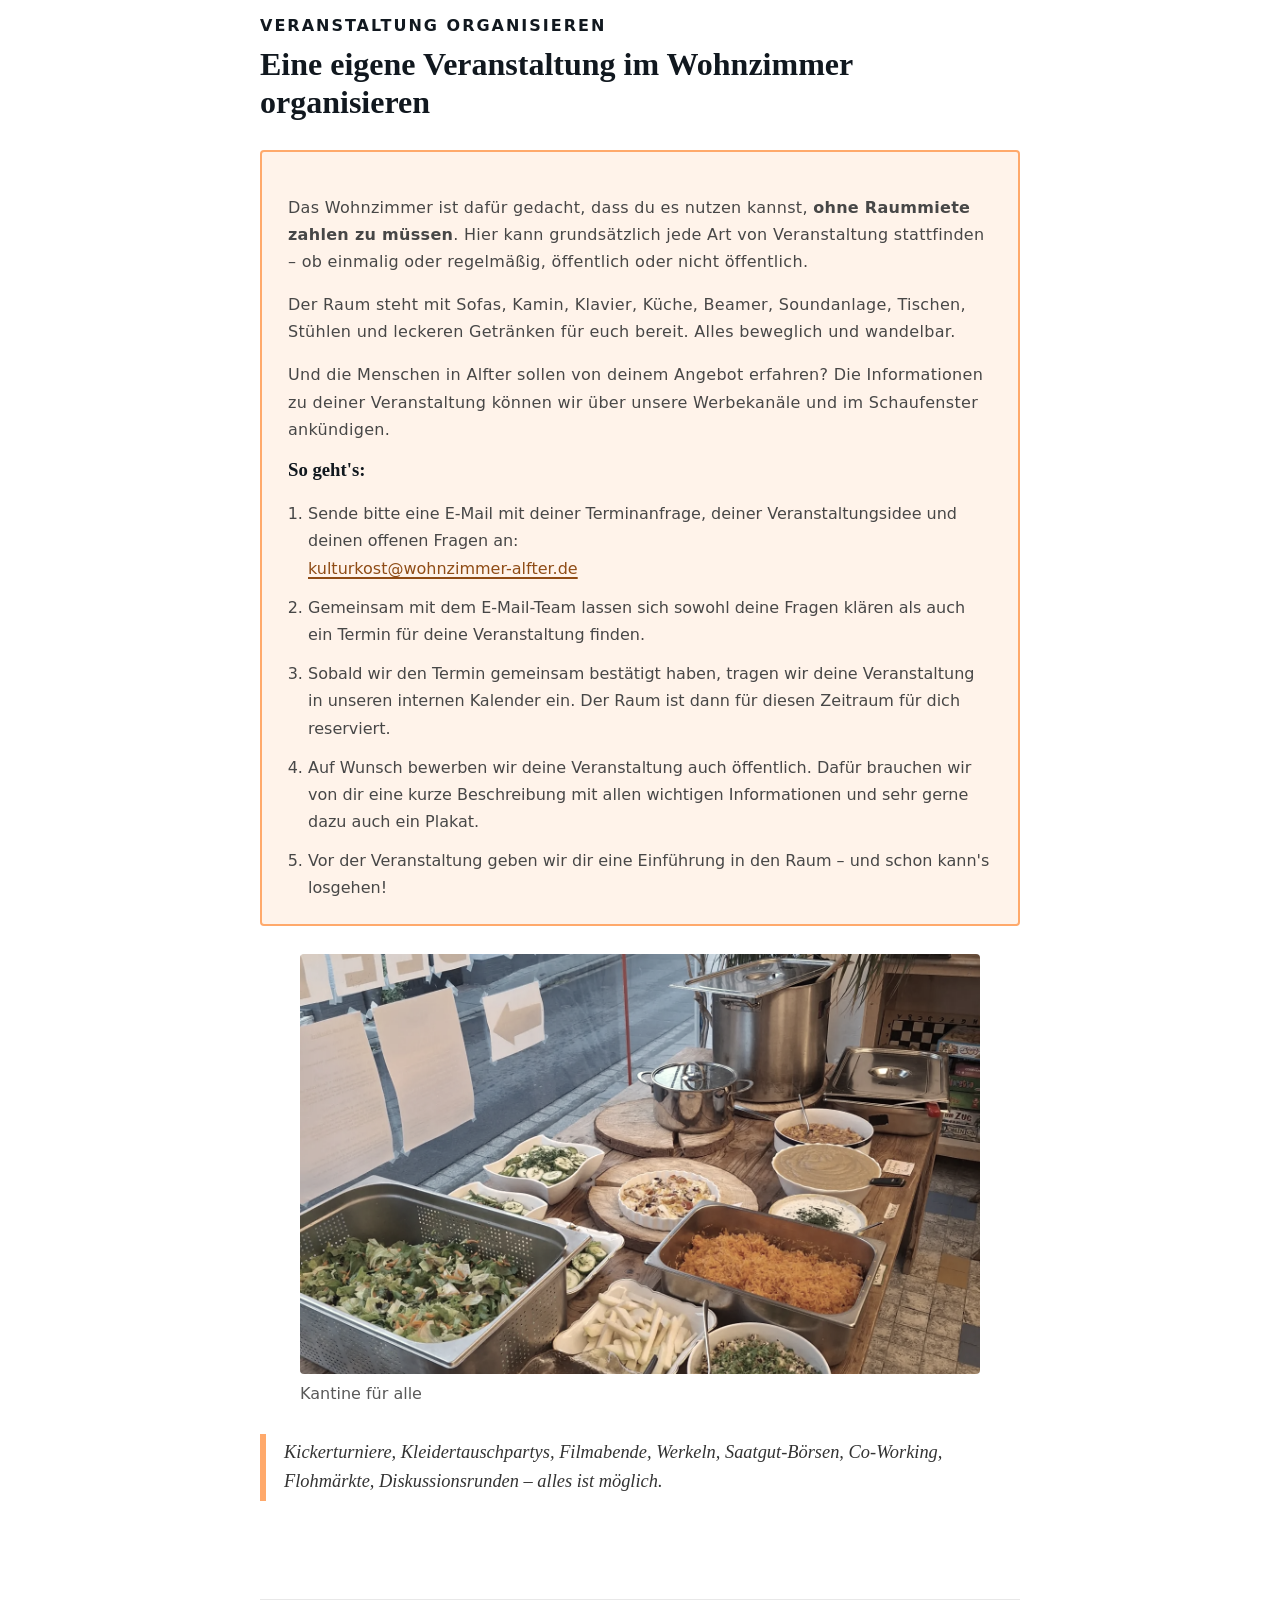
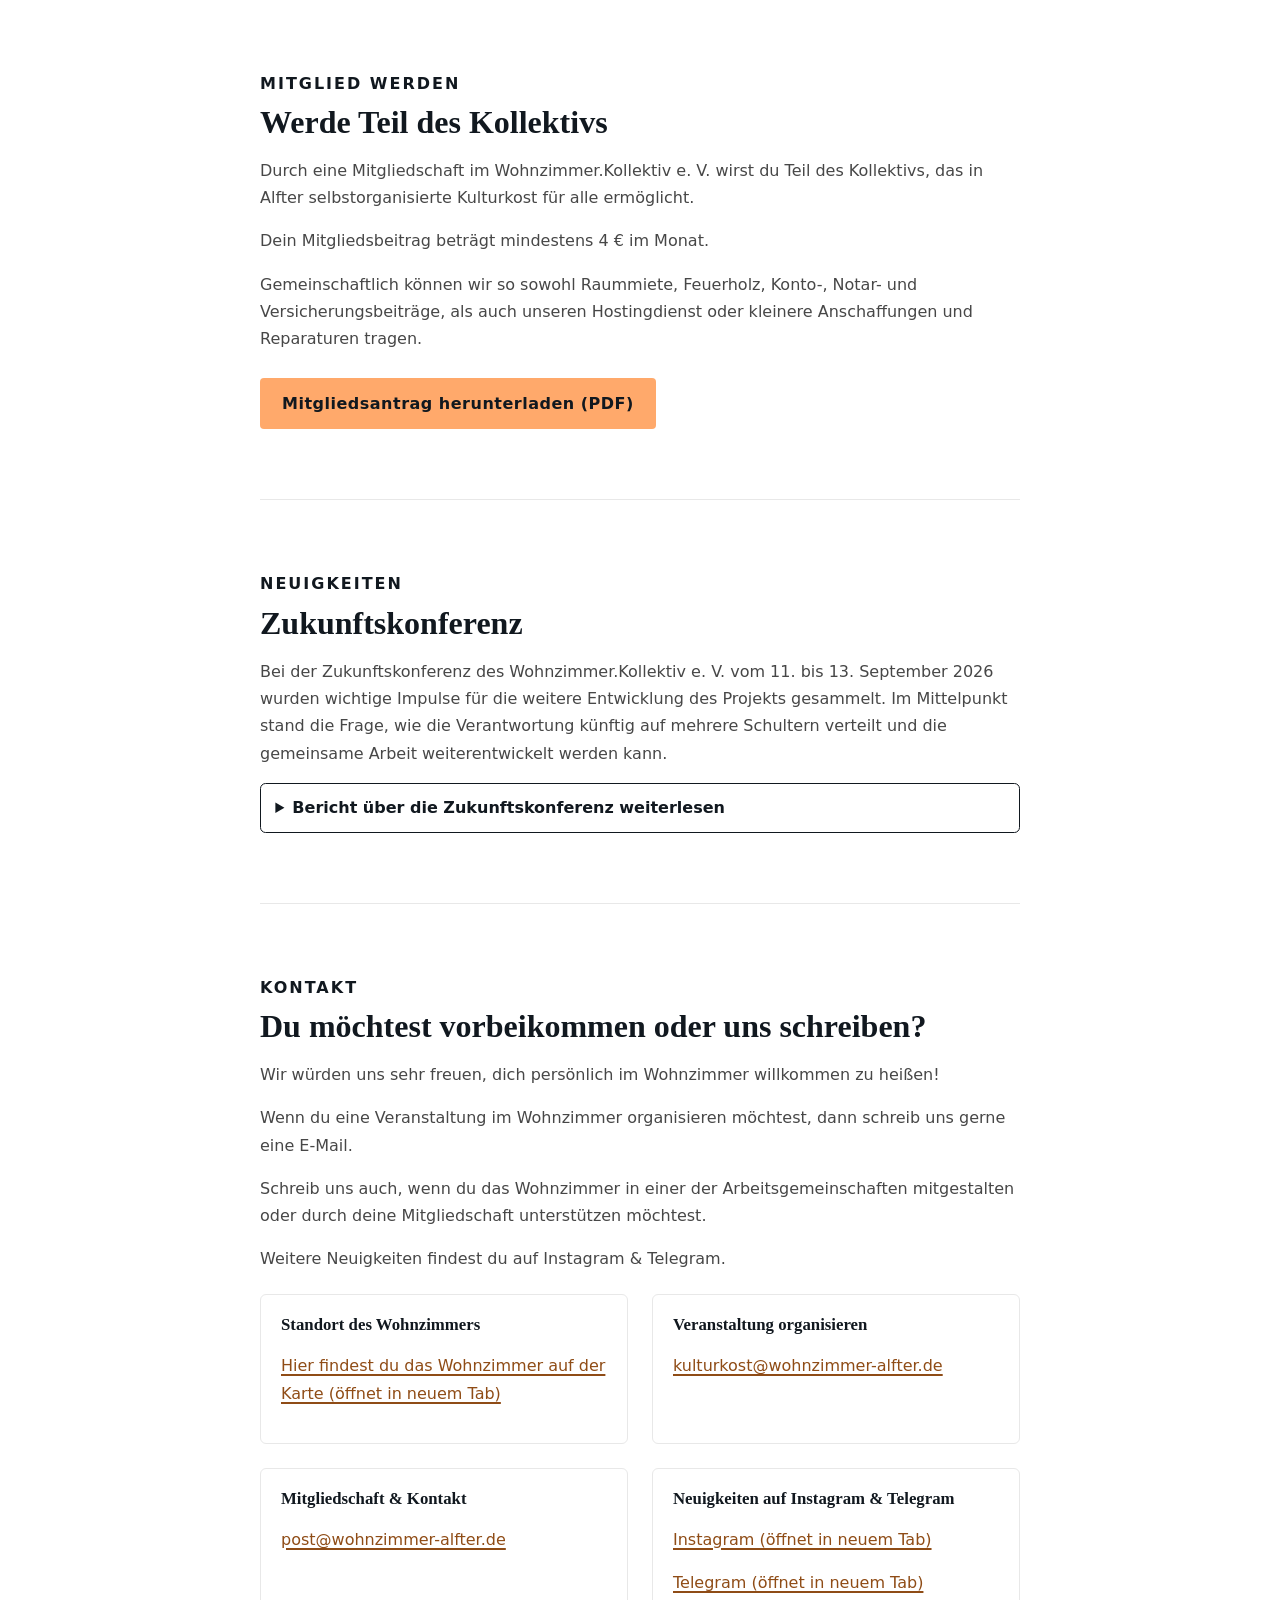
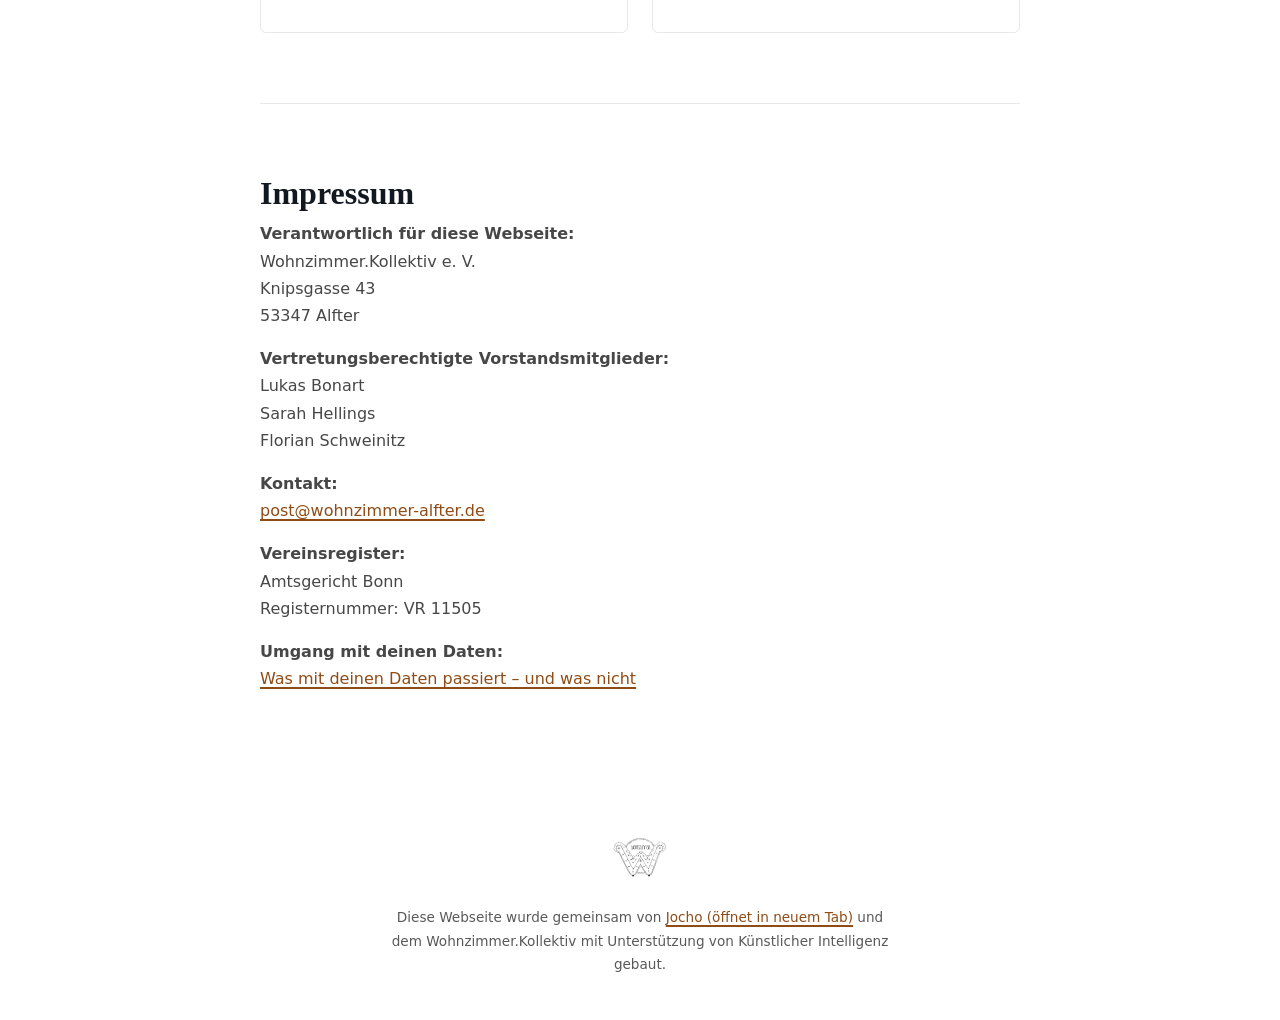
==== commit eb3e39c3: "fix(a11y): Kontaktangaben als address-Elemente ausgezeichnet" ====
--- a/index.html
+++ b/index.html
@@ -306,12 +306,12 @@
 <section id="impressum">
   <h2>Impressum</h2>
 
-  <p>
+  <address>
     <strong>Verantwortlich für diese Webseite:</strong><br>
     Wohnzimmer.Kollektiv e. V.<br>
     Knipsgasse 43<br>
     53347 Alfter
-  </p>
+  </address>
 
   <p>
     <strong>Vertretungsberechtigte Vorstandsmitglieder:</strong><br>
@@ -320,7 +320,7 @@
     Florian Schweinitz
   </p>
 
-  <p>
+  <address>
     <strong>Kontakt:</strong><br>
       <!--
     Diese E-Mail-Adresse ist zum Schutz vor einfachen Sammel-Bots kodiert.
@@ -330,7 +330,7 @@
     Punkt       = &#46;
   -->
     <a href="mailto:post&#64;wohnzimmer&#45;alfter&#46;de">post@wohnzimmer-alfter.de</a>
-  </p>
+  </address>
 
   <p>
     <strong>Vereinsregister:</strong><br>
--- a/assets/style.css
+++ b/assets/style.css
@@ -611,3 +611,7 @@
   font-size: 0.9rem;
   color: var(--color-text-muted);
 }
+
+address {
+  font-style: normal;
+}
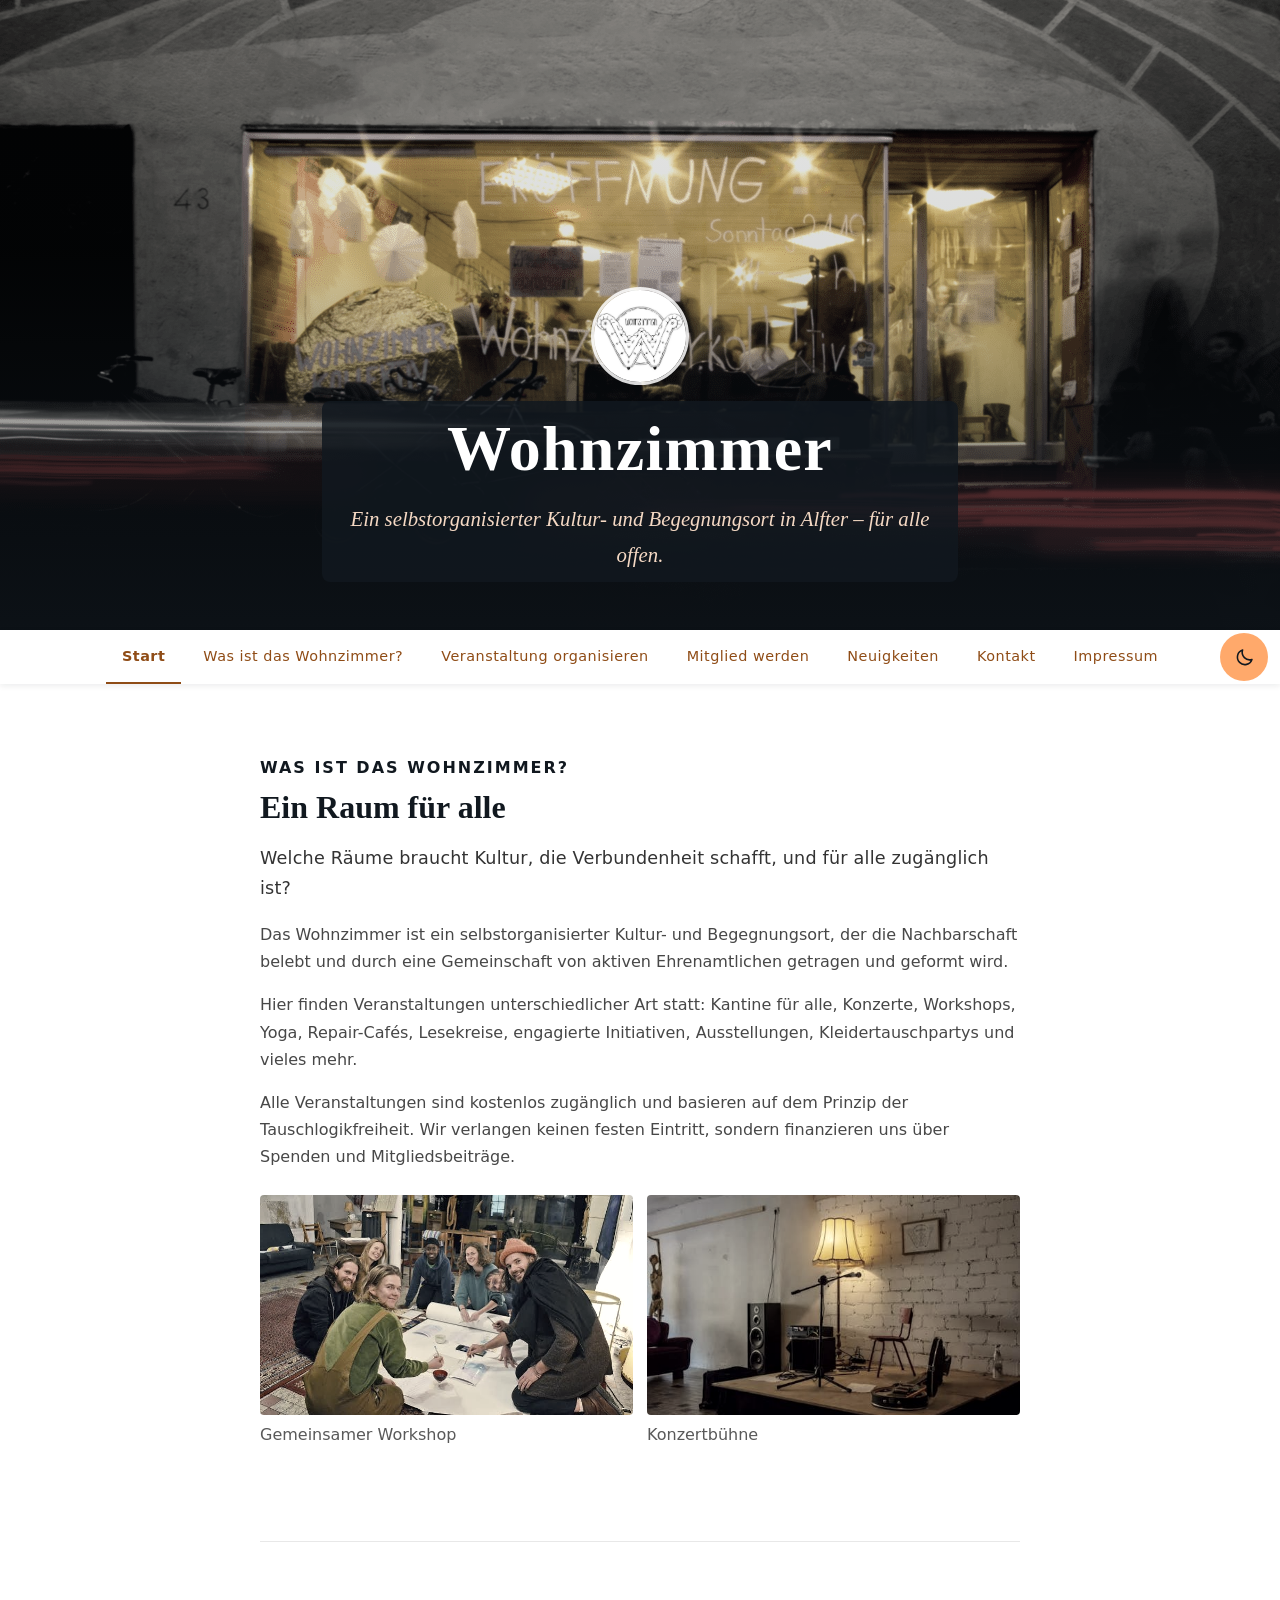
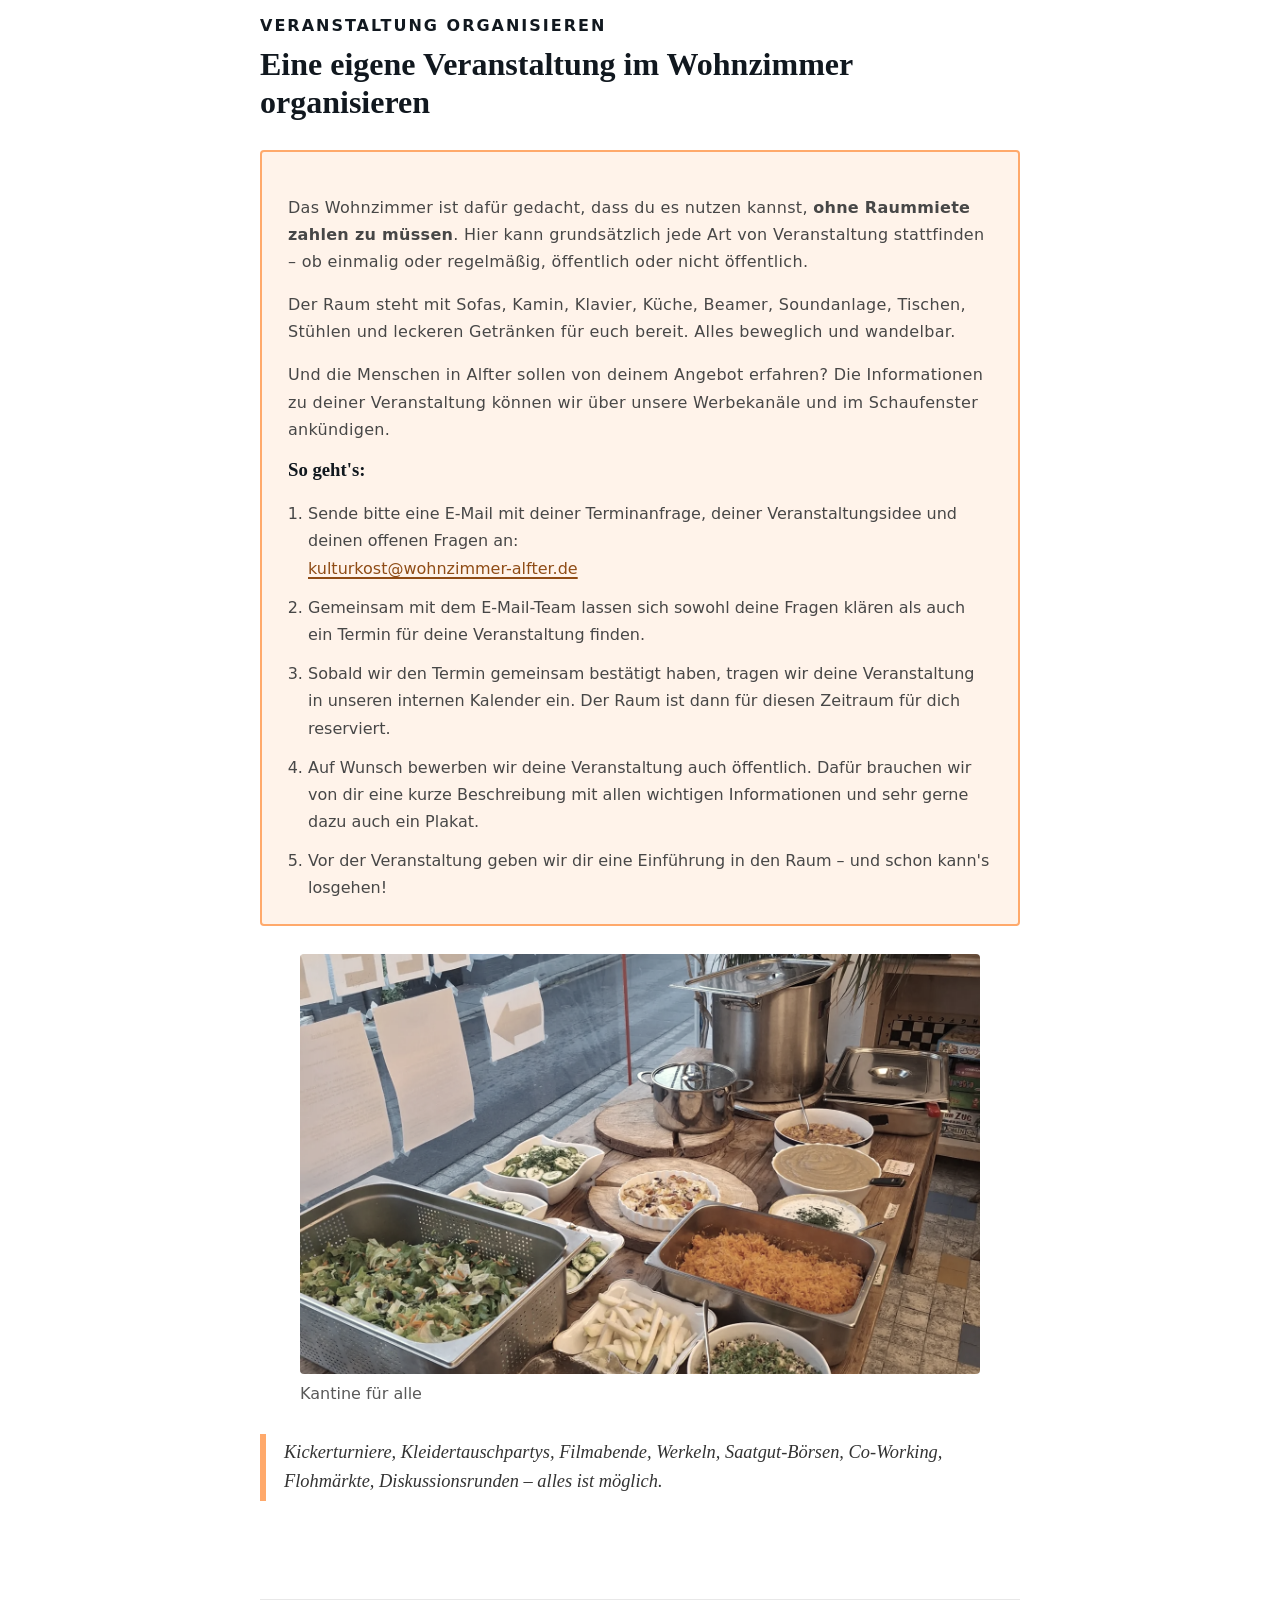
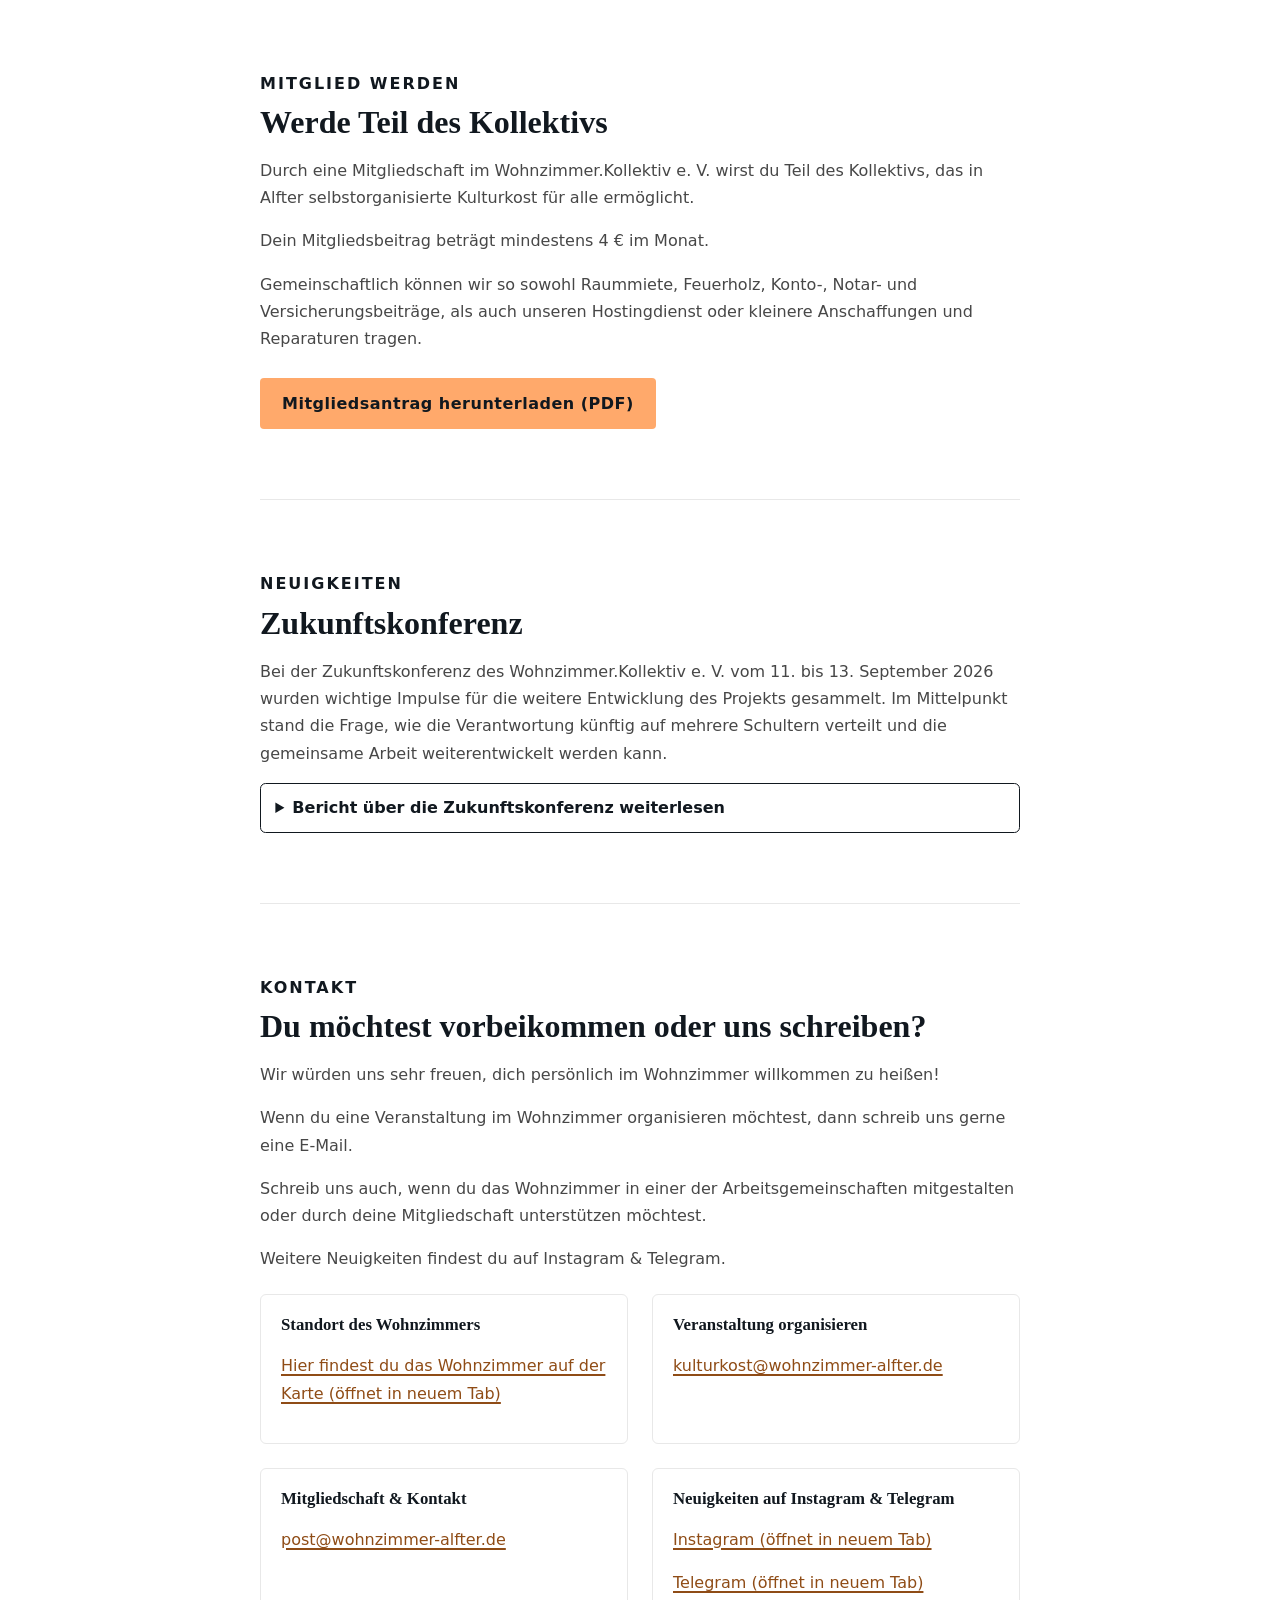
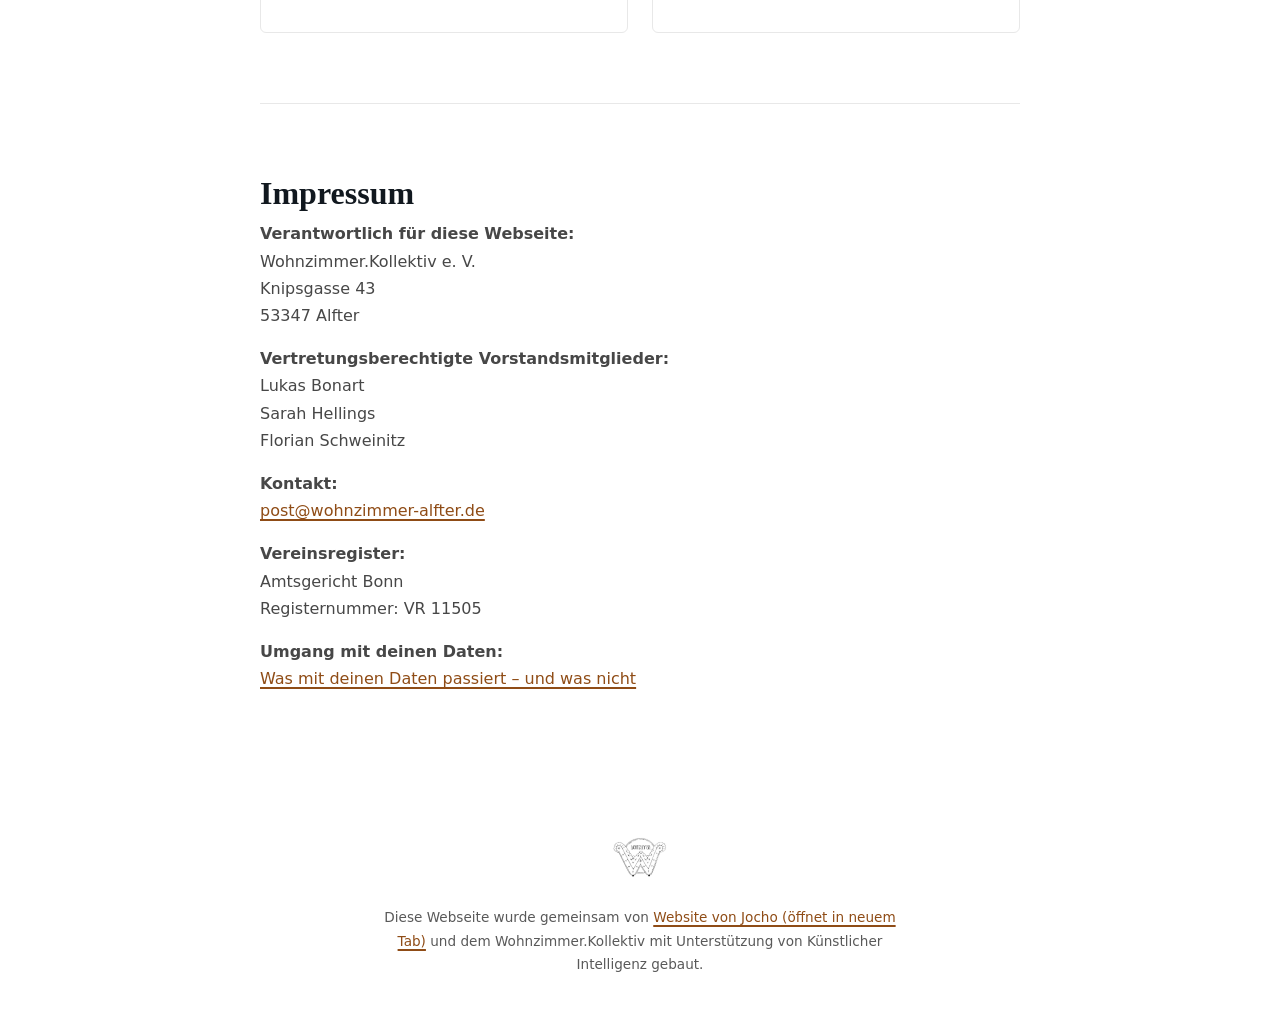
==== commit 2307185e: "fix(a11y): Linktext des Jocho-Links aussagekräftiger" ====
--- a/index.html
+++ b/index.html
@@ -361,7 +361,7 @@
       href="https://jocho.de"
       target="_blank"
       rel="noopener noreferrer"
-    >Jocho (öffnet in neuem Tab)</a>
+    >Website von Jocho (öffnet in neuem Tab)</a>
     und dem Wohnzimmer.Kollektiv mit Unterstützung von Künstlicher Intelligenz gebaut.
   </p>
 </footer>
